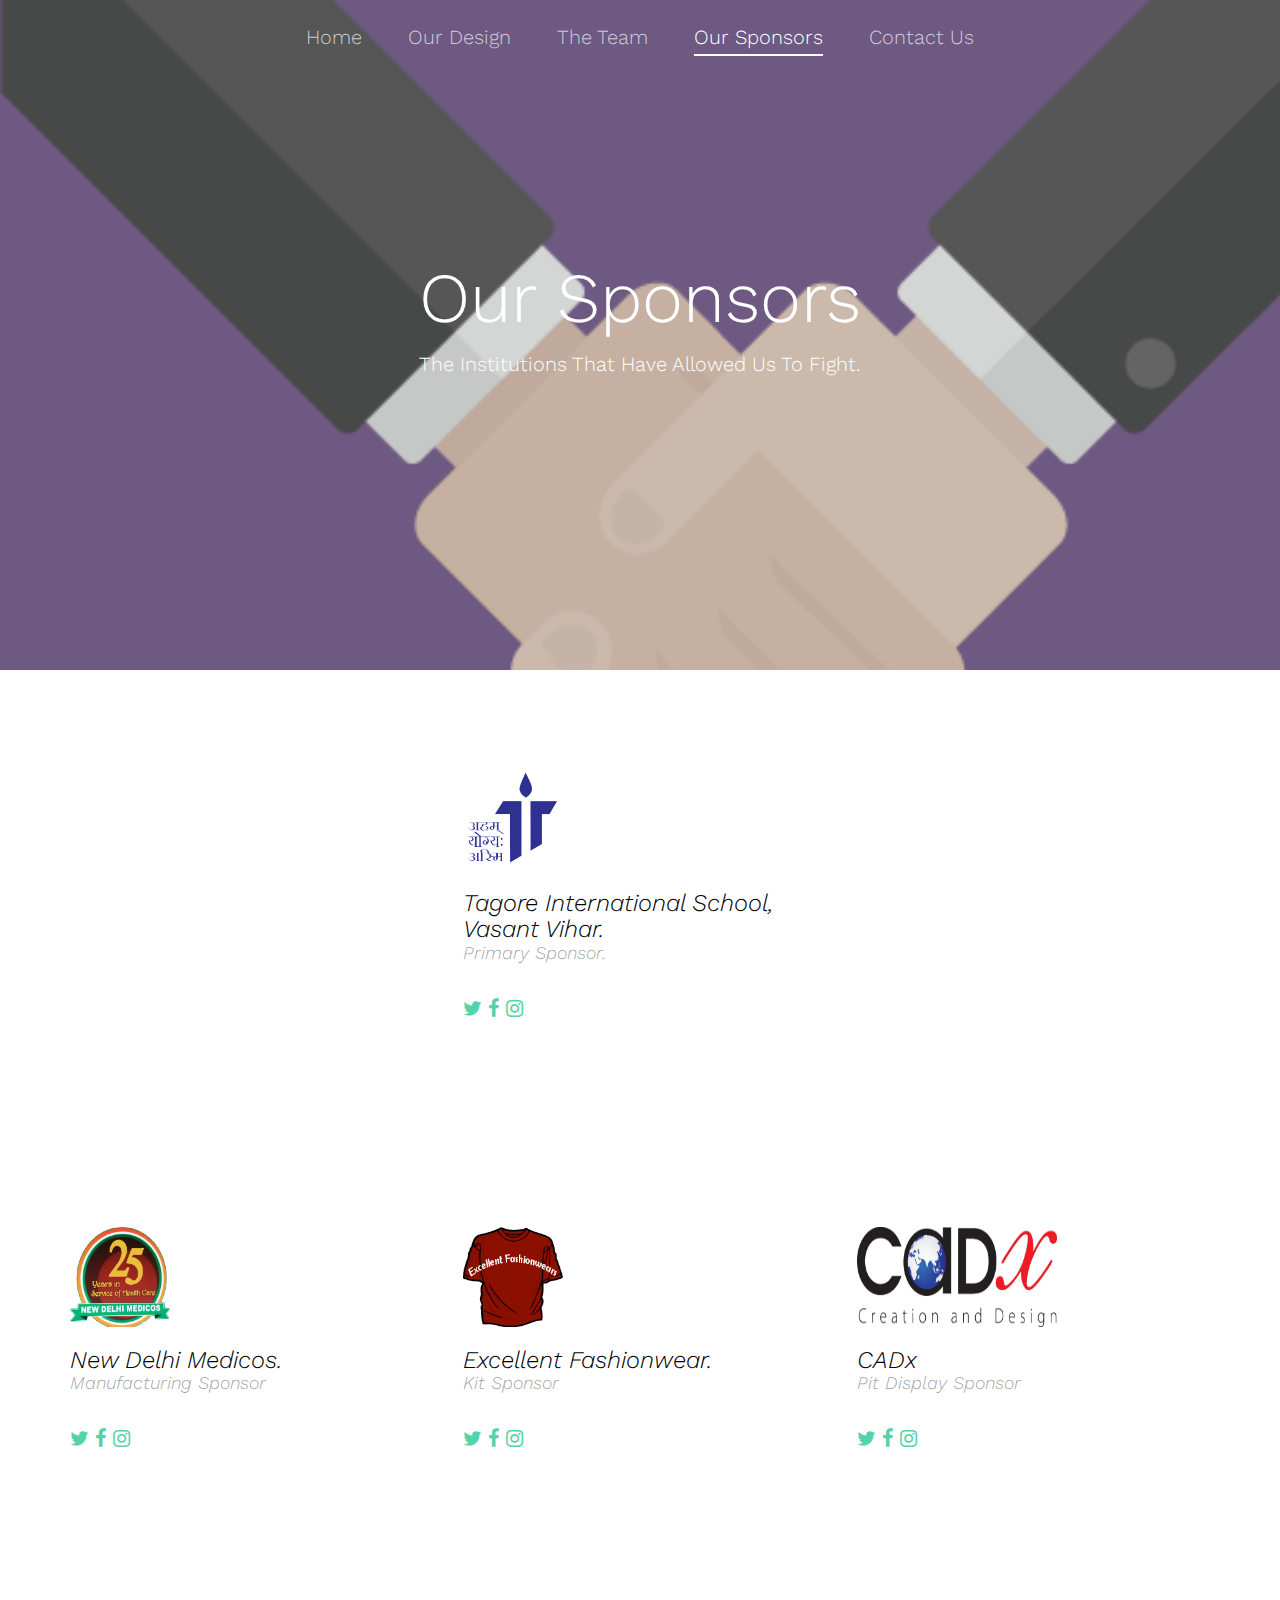
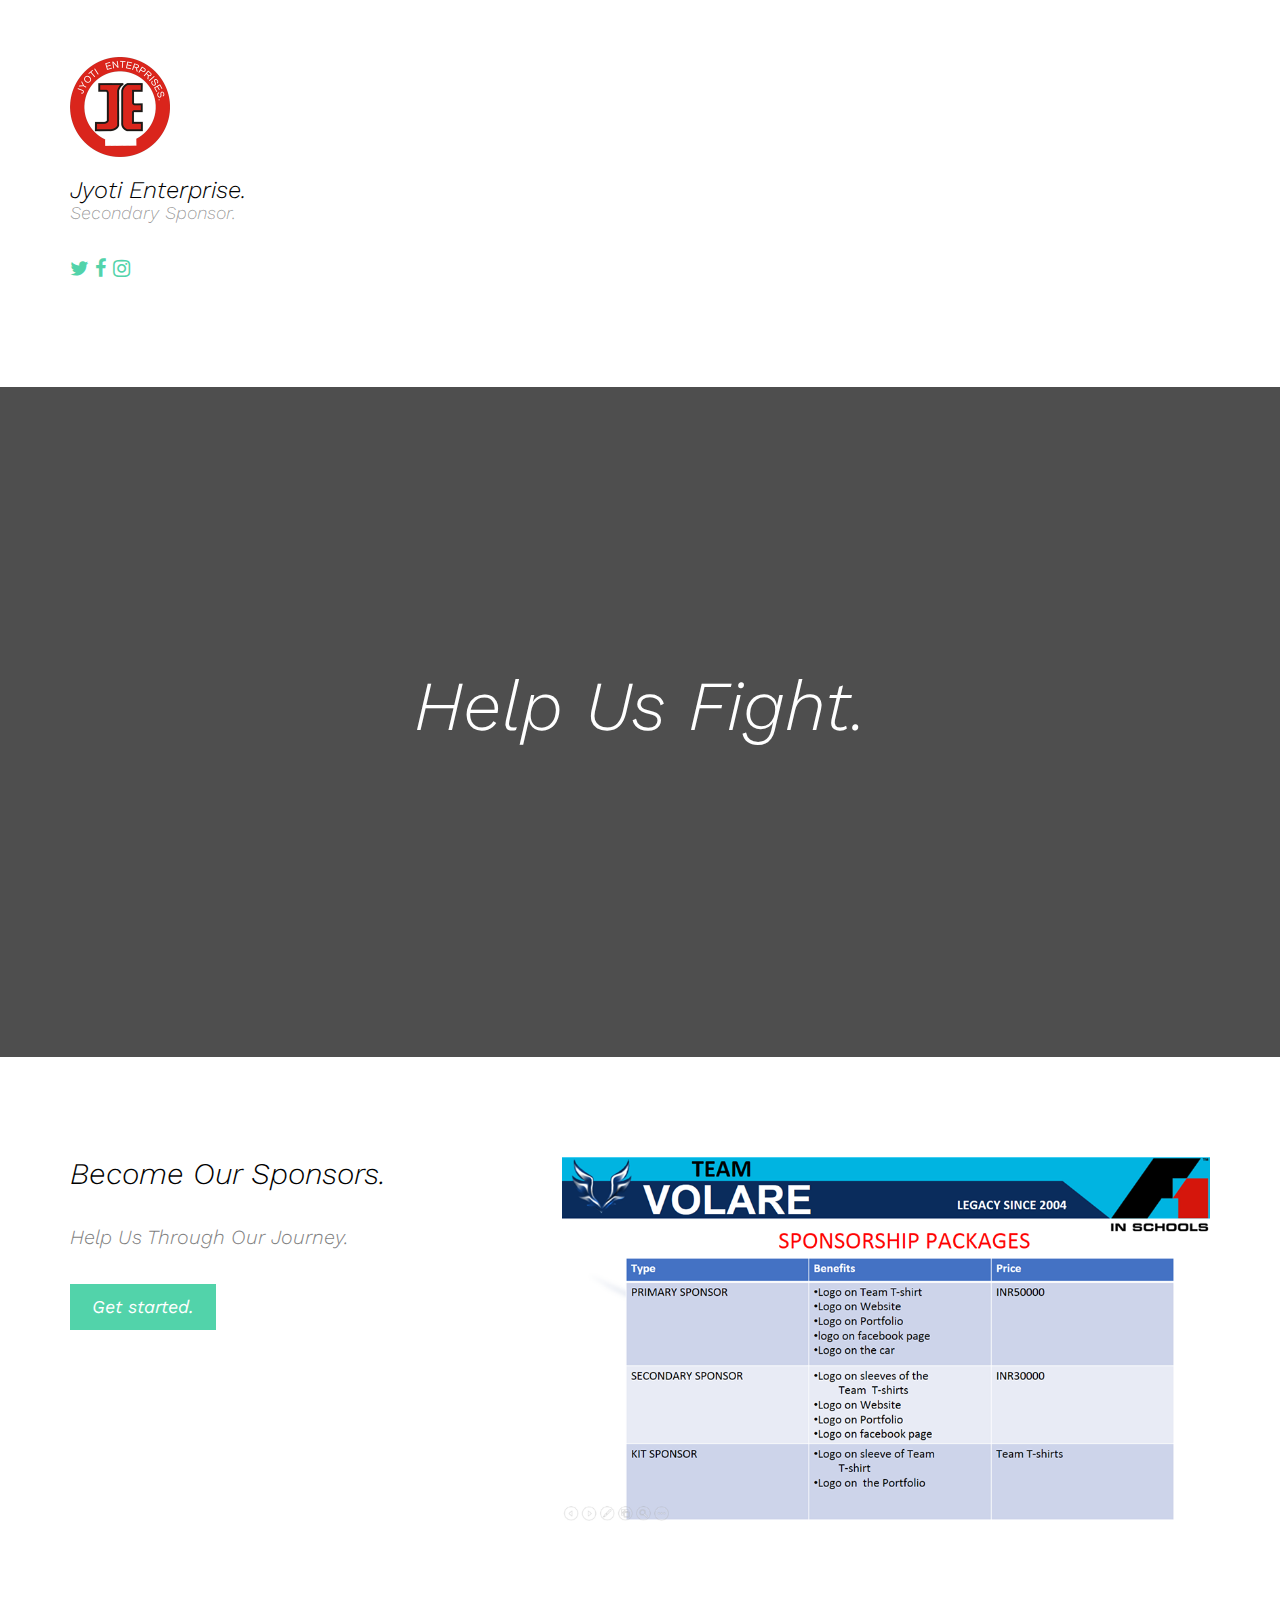
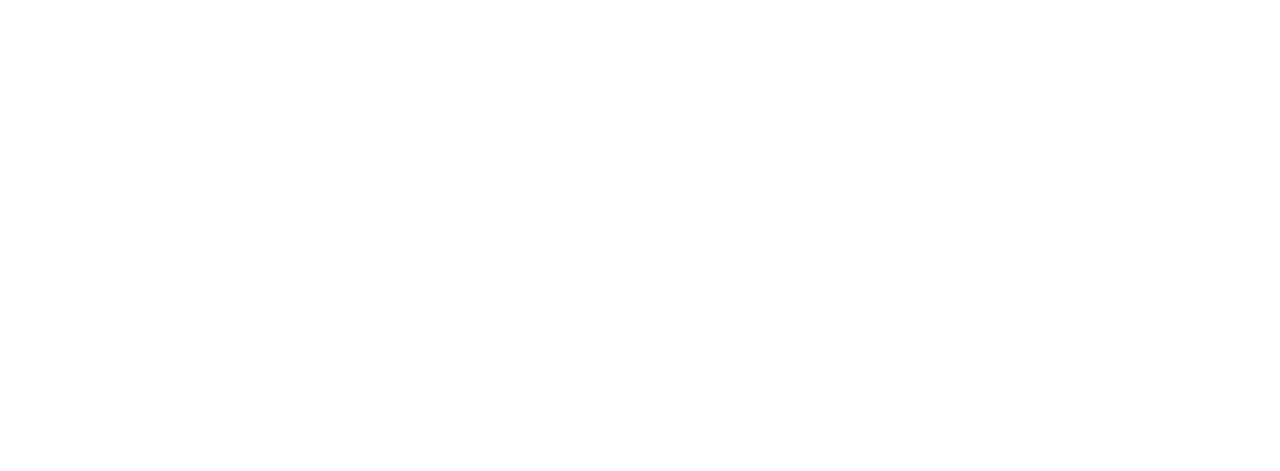
==== contact.html @ ce5f7994 "Update contact.html" ====
<!DOCTYPE html>
<!--[if lt IE 7]>      <html class="no-js lt-ie9 lt-ie8 lt-ie7"> <![endif]-->
<!--[if IE 7]>         <html class="no-js lt-ie9 lt-ie8"> <![endif]-->
<!--[if IE 8]>         <html class="no-js lt-ie9"> <![endif]-->
<!--[if gt IE 8]><!--> <html class="no-js"> <!--<![endif]-->
	<head>
	<meta charset="utf-8">
	<meta http-equiv="X-UA-Compatible" content="IE=edge">
	<title>Volare&mdash;Our Sponsors</title>
	<meta name="viewport" content="width=device-width, initial-scale=1">


  	<!-- Facebook and Twitter integration -->
	<meta property="og:title" content=""/>
	<meta property="og:image" content=""/>
	<meta property="og:url" content=""/>
	<meta property="og:site_name" content=""/>
	<meta property="og:description" content=""/>
	<meta name="twitter:title" content="" />
	<meta name="twitter:image" content="" />
	<meta name="twitter:url" content="" />
	<meta name="twitter:card" content="" />

	<!-- Place favicon.ico and apple-touch-icon.png in the root directory -->
	<link rel="shortcut icon" href="favicon.ico">

	<link href='https://fonts.googleapis.com/css?family=Work+Sans:400,300,600,400italic,700' rel='stylesheet' type='text/css'>
	
	<!-- Animate.css -->
	<link rel="stylesheet" href="css/animate.css">
	
	<!-- Magnific Popup -->
	<link rel="stylesheet" href="css/magnific-popup.css">
	<!-- Bootstrap  -->
	<link rel="stylesheet" href="css/bootstrap.css">
	<!-- Icomoon Icon Fonts-->
	<link rel="stylesheet" href="css/icomoon.css">
	<!-- Theme style  -->
	<link rel="stylesheet" href="css/style.css">

	<!-- Modernizr JS -->
	<script src="js/modernizr-2.6.2.min.js"></script>
	<!-- FOR IE9 below -->
	<!--[if lt IE 9]>
	<script src="js/respond.min.js"></script>
	<![endif]-->

	</head>
	<body>
	
	<div id="fh5co-wrap">
		<header id="fh5co-header">
			<div class="container">
				<nav class="fh5co-main-nav">
					<li><a href="index.html"><span>Home</span></a></li>
						<li><a href="design.html"><span>Our Design</span></a></li>
						<li><a href="team.html"><span>The Team</span></a></li>
						<li class="fh5co-active"><a href="contact.html"><span>Our Sponsors</span></a></li>
						<li><a href="contactus.html"><span>Contact Us</span></a></li>
						
				</nav>
			</div>
		</header>

		<div class="fh5co-hero" style="background-image: url(images/Picture16.png);" data-stellar-background-ratio="0.5">
			<div class="overlay"></div>
			<div class="container">
				<div class="row">
					<div class="col-md-8 col-md-offset-2 col-sm-12 col-sm-offset-0 col-xs-12 col-xs-offset-0 text-center fh5co-table">
						<div class="fh5co-intro fh5co-table-cell">
							<h1 class="text-center">Our Sponsors</h1>
							<p>The Institutions That Have Allowed Us To Fight.</p>
						</div>
					</div>
				</div>
			</div>
		</div>
		<div class="fh5co-section">
			<div class="container">
				<div class="row">
					<div class="col-md-4 fh5co-staff">
						<img src="" alt="" class="img-responsive">
						<h3></h3>
						<h4></h4>
						<p></p>
						<ul class="fh5co-social">
							<li><a href="https://twitter.com/aseessingh42"><i class=""></a></li>
							<li><a href="https://www.facebook.com/Ronaldothegreat"><i class=""></i></a></li>
							<li><a href="https://www.instagram.com/aseessingh4/"><i class=""></i></a></li>
						</ul>
					</div>
					<div class="col-md-4 fh5co-staff">
						<img src="images/tislogo.png" alt="" width="100" height="100">
						<h3>Tagore International School, Vasant Vihar.</h3>
						<h4>Primary Sponsor.</h4>
						<h4></h4>
						<p></p>
						<ul class="fh5co-social">
							<li><a href="#"><i class="icon-twitter"></i></a></li>
							<li><a href="https://www.facebook.com/Tagore-International-SchoolVasant-Vihar-166723236722230/"><i class="icon-facebook"></i></a></li>
							<li><a href=""><i class="icon-instagram"></i></a></li>
						</ul>
					</div>
					<div class="col-md-4 fh5co-staff">
						<img src="" alt="" class="img-responsive">
						<h3></h3>
						<h4></h4>
						<p></p>
						<ul class="fh5co-social">
							<li><a href="#"><i class=""></i></a></li>
							<li><a href="#"><i class=""></i></a></li>
							<li><a href="https://www.instagram.com/adheet_parashar/"><i class=""></i></a></li>
						</ul>
					</div>
				</div>
			</div>
		</div>
		<div class="fh5co-section">
			<div class="container">
				<div class="row">
					<div class="col-md-4 fh5co-staff">
						<img src="images/NDM.png" align="center" width="100" height="100">
						<h3>New Delhi Medicos.</h3>
						<h4>Manufacturing Sponsor</h4>
						<p></p>
						<ul class="fh5co-social">
							<li><a href="https://twitter.com/veb20402"><i class="icon-twitter"></i></a></li>
							<li><a href="https://www.facebook.com/vaibhav.bhardwaj.564"><i class="icon-facebook"></i></a></li>
							<li><a href="https://www.instagram.com/veb_20/"><i class="icon-instagram"></i></a></li>
						</ul>
					</div>
					<div class="col-md-4 fh5co-staff">
						<img src="images/excellent.png" alt="" width="100" height="100">
						<h3>Excellent Fashionwear.</h3>
						<h4>Kit Sponsor</h4>
						<p></p>
						<ul class="fh5co-social">
							<li><a href="https://twitter.com/chhabra_drashik"><i class="icon-twitter"></i></a></li>
							<li><a href="https://www.facebook.com/profile.php?id=100004261273740"><i class="icon-facebook"></i></a></li>
							<li><a href="https://www.instagram.com/i_am_a_genius__/"><i class="icon-instagram"></i></a></li>
						</ul>
					</div>
					<div class="col-md-4 fh5co-staff">
						<img src="images/cadex.jpg" alt=""  width="200" height="100">
						<h3>CADx</h3>
						<h4>Pit Display Sponsor</h4>
						<p></p>
						<ul class="fh5co-social">
							<li><a href="#"><i class="icon-twitter"></i></a></li>
							<li><a href="#"><i class="icon-facebook"></i></a></li>
							<li><a href="#"><i class="icon-instagram"></i></a></li>
						</ul>
					</div>
				</div>
			</div>
		</div>
		
		<div class="fh5co-section">
			<div class="container">
				<div class="row">
					<div class="col-md-4 fh5co-staff">
						<img src="images/je.png" alt=""  width="100" height="100">
						<h3>Jyoti Enterprise.</h3>
						<h4>Secondary Sponsor.</h4>
						<p></p>
						<ul class="fh5co-social">
							<li><a href="#"><i class="icon-twitter"></i></a></li>
							<li><a href="#"><i class="icon-facebook"></i></a></li>
							<li><a href="#"><i class="icon-instagram"></i></a></li>
						</ul>
					</div>
					<div class="col-md-4 fh5co-staff">
						<img src="" alt="" class="img-responsive">
						<h3></h3>
						<h4></h4>
						<p></p>
					</div>
					<div class="col-md-4 fh5co-staff">
						<img src="" alt="" class="img-responsive">
						<h3></h3>
						<h4></h4>
						<p></p>
					</div>
				</div>
			</div>
		</div>
		
		

<div class="fh5co-parallax" style="background-image: url(images/Picture10.jpg);" data-stellar-background-ratio="0.5">
			<div class="overlay"></div>
			<div class="container">
				<div class="row">
					<div class="col-md-8 col-md-offset-2 col-sm-12 col-sm-offset-0 col-xs-12 col-xs-offset-0 text-center fh5co-table">
						<div class="fh5co-intro fh5co-table-cell">
							<h1 class="text-center">Help Us Fight.</h1>
							<p></a></p>
						</div>
					</div>
				</div>
			</div>
		</div>
	<div class="fh5co-section">
			<div class="container">
				<div class="row">
					<div class="col-md-5">
						<h2>Become Our Sponsors.</h2>
						<p>Help Us Through Our Journey.</p>
						<p><a href="contactus.html" class="btn btn-primary">Get started.</a></p>
						
					</div>
					<div class="col-md-7">
						<img src="images/Sponsor.png" alt="" class="img-responsive">
					</div>
				</div>
			</div>
		</div> 
		

	</div> <!-- END fh5co-wrap -->


	<footer id="fh5co-footer">
		<div class="container">
			<div class="row">
				<div class="col-md-4">
					<h3>About us</h3>
					<p>We are a team in this event to revolutionise this event and set an example.</p>
				</div>
			
				<div class="col-md-3 col-md-push-1">
					<h3>Follow Us</h3>
					<p></p>
					<ul class="fh5co-social">
						<li><a href="https://twitter.com/TeamVolareTIS"><i class="icon-twitter"></i> <span>Twitter</span></a></li>
						<li><a href="https://www.facebook.com/TeamVolareTIS/?ref=br_rs"><i class="icon-facebook"></i> <span>Facebook</span></a></li>
						<li><a href="https://www.instagram.com/team_volare/?hl=en"><i class="icon-instagram"></i> <span>Instagram</span></a></li>
					</ul>
				</div>
			</div>
			<div class="row">
				<div class="col-md-12 fh5co-copyright text-center">
					<p><small>&copy; Volare: All Copyrights Reserved </small> <small>Made by Team Volare: Tagore International School, Vasant Vihar, New Delhi
				</div>
			</div>
		</div>
	</footer>
	
	<!-- jQuery -->
	<script src="js/jquery.min.js"></script>
	<!-- jQuery Easing -->
	<script src="js/jquery.easing.1.3.js"></script>
	<!-- Bootstrap -->
	<script src="js/bootstrap.min.js"></script>
	<!-- Waypoints -->
	<script src="js/jquery.waypoints.min.js"></script>
	<!-- Stellar -->
	<script src="js/jquery.stellar.min.js"></script>
	<!-- Google Map -->
	<script src="https://maps.googleapis.com/maps/api/js?key=AIzaSyCefOgb1ZWqYtj7raVSmN4PL2WkTrc-KyA&sensor=false"></script>
	<script src="js/google_map.js"></script>

	<!-- MAIN JS -->
	<script src="js/main.js"></script>

	</body>
</html>
---- css/icomoon.css ----
@font-face {
    font-family: 'icomoon';
    src:    url('../fonts/icomoon/icomoon.eot?195opb');
    src:    url('../fonts/icomoon/icomoon.eot?195opb#iefix') format('embedded-opentype'),
        url('../fonts/icomoon/icomoon.ttf?195opb') format('truetype'),
        url('../fonts/icomoon/icomoon.woff?195opb') format('woff'),
        url('../fonts/icomoon/icomoon.svg?195opb#icomoon') format('svg');
    font-weight: normal;
    font-style: normal;
}

[class^="icon-"], [class*=" icon-"] {
    /* use !important to prevent issues with browser extensions that change fonts */
    font-family: 'icomoon' !important;
    speak: none;
    font-style: normal;
    font-weight: normal;
    font-variant: normal;
    text-transform: none;
    line-height: 1;

    /* Better Font Rendering =========== */
    -webkit-font-smoothing: antialiased;
    -moz-osx-font-smoothing: grayscale;
}

.icon-glass:before {
    content: "\f000";
}
.icon-music:before {
    content: "\f001";
}
.icon-search:before {
    content: "\f002";
}
.icon-envelope-o:before {
    content: "\f003";
}
.icon-heart:before {
    content: "\f004";
}
.icon-star:before {
    content: "\f005";
}
.icon-star-o:before {
    content: "\f006";
}
.icon-user:before {
    content: "\f007";
}
.icon-film:before {
    content: "\f008";
}
.icon-th-large:before {
    content: "\f009";
}
.icon-th:before {
    content: "\f00a";
}
.icon-th-list:before {
    content: "\f00b";
}
.icon-check:before {
    content: "\f00c";
}
.icon-close:before {
    content: "\f00d";
}
.icon-remove:before {
    content: "\f00d";
}
.icon-times:before {
    content: "\f00d";
}
.icon-search-plus:before {
    content: "\f00e";
}
.icon-search-minus:before {
    content: "\f010";
}
.icon-power-off:before {
    content: "\f011";
}
.icon-signal:before {
    content: "\f012";
}
.icon-cog:before {
    content: "\f013";
}
.icon-gear:before {
    content: "\f013";
}
.icon-trash-o:before {
    content: "\f014";
}
.icon-home:before {
    content: "\f015";
}
.icon-file-o:before {
    content: "\f016";
}
.icon-clock-o:before {
    content: "\f017";
}
.icon-road:before {
    content: "\f018";
}
.icon-download:before {
    content: "\f019";
}
.icon-arrow-circle-o-down:before {
    content: "\f01a";
}
.icon-arrow-circle-o-up:before {
    content: "\f01b";
}
.icon-inbox:before {
    content: "\f01c";
}
.icon-play-circle-o:before {
    content: "\f01d";
}
.icon-repeat:before {
    content: "\f01e";
}
.icon-rotate-right:before {
    content: "\f01e";
}
.icon-refresh:before {
    content: "\f021";
}
.icon-list-alt:before {
    content: "\f022";
}
.icon-lock:before {
    content: "\f023";
}
.icon-flag:before {
    content: "\f024";
}
.icon-headphones:before {
    content: "\f025";
}
.icon-volume-off:before {
    content: "\f026";
}
.icon-volume-down:before {
    content: "\f027";
}
.icon-volume-up:before {
    content: "\f028";
}
.icon-qrcode:before {
    content: "\f029";
}
.icon-barcode:before {
    content: "\f02a";
}
.icon-tag:before {
    content: "\f02b";
}
.icon-tags:before {
    content: "\f02c";
}
.icon-book:before {
    content: "\f02d";
}
.icon-bookmark:before {
    content: "\f02e";
}
.icon-print:before {
    content: "\f02f";
}
.icon-camera:before {
    content: "\f030";
}
.icon-font:before {
    content: "\f031";
}
.icon-bold:before {
    content: "\f032";
}
.icon-italic:before {
    content: "\f033";
}
.icon-text-height:before {
    content: "\f034";
}
.icon-text-width:before {
    content: "\f035";
}
.icon-align-left:before {
    content: "\f036";
}
.icon-align-center:before {
    content: "\f037";
}
.icon-align-right:before {
    content: "\f038";
}
.icon-align-justify:before {
    content: "\f039";
}
.icon-list:before {
    content: "\f03a";
}
.icon-dedent:before {
    content: "\f03b";
}
.icon-outdent:before {
    content: "\f03b";
}
.icon-indent:before {
    content: "\f03c";
}
.icon-video-camera:before {
    content: "\f03d";
}
.icon-image:before {
    content: "\f03e";
}
.icon-photo:before {
    content: "\f03e";
}
.icon-picture-o:before {
    content: "\f03e";
}
.icon-pencil:before {
    content: "\f040";
}
.icon-map-marker:before {
    content: "\f041";
}
.icon-adjust:before {
    content: "\f042";
}
.icon-tint:before {
    content: "\f043";
}
.icon-edit:before {
    content: "\f044";
}
.icon-pencil-square-o:before {
    content: "\f044";
}
.icon-share-square-o:before {
    content: "\f045";
}
.icon-check-square-o:before {
    content: "\f046";
}
.icon-arrows:before {
    content: "\f047";
}
.icon-step-backward:before {
    content: "\f048";
}
.icon-fast-backward:before {
    content: "\f049";
}
.icon-backward:before {
    content: "\f04a";
}
.icon-play:before {
    content: "\f04b";
}
.icon-pause:before {
    content: "\f04c";
}
.icon-stop:before {
    content: "\f04d";
}
.icon-forward:before {
    content: "\f04e";
}
.icon-fast-forward:before {
    content: "\f050";
}
.icon-step-forward:before {
    content: "\f051";
}
.icon-eject:before {
    content: "\f052";
}
.icon-chevron-left:before {
    content: "\f053";
}
.icon-chevron-right:before {
    content: "\f054";
}
.icon-plus-circle:before {
    content: "\f055";
}
.icon-minus-circle:before {
    content: "\f056";
}
.icon-times-circle:before {
    content: "\f057";
}
.icon-check-circle:before {
    content: "\f058";
}
.icon-question-circle:before {
    content: "\f059";
}
.icon-info-circle:before {
    content: "\f05a";
}
.icon-crosshairs:before {
    content: "\f05b";
}
.icon-times-circle-o:before {
    content: "\f05c";
}
.icon-check-circle-o:before {
    content: "\f05d";
}
.icon-ban:before {
    content: "\f05e";
}
.icon-arrow-left:before {
    content: "\f060";
}
.icon-arrow-right:before {
    content: "\f061";
}
.icon-arrow-up:before {
    content: "\f062";
}
.icon-arrow-down:before {
    content: "\f063";
}
.icon-mail-forward:before {
    content: "\f064";
}
.icon-share:before {
    content: "\f064";
}
.icon-expand:before {
    content: "\f065";
}
.icon-compress:before {
    content: "\f066";
}
.icon-plus:before {
    content: "\f067";
}
.icon-minus:before {
    content: "\f068";
}
.icon-asterisk:before {
    content: "\f069";
}
.icon-exclamation-circle:before {
    content: "\f06a";
}
.icon-gift:before {
    content: "\f06b";
}
.icon-leaf:before {
    content: "\f06c";
}
.icon-fire:before {
    content: "\f06d";
}
.icon-eye:before {
    content: "\f06e";
}
.icon-eye-slash:before {
    content: "\f070";
}
.icon-exclamation-triangle:before {
    content: "\f071";
}
.icon-warning:before {
    content: "\f071";
}
.icon-plane:before {
    content: "\f072";
}
.icon-calendar:before {
    content: "\f073";
}
.icon-random:before {
    content: "\f074";
}
.icon-comment:before {
    content: "\f075";
}
.icon-magnet:before {
    content: "\f076";
}
.icon-chevron-up:before {
    content: "\f077";
}
.icon-chevron-down:before {
    content: "\f078";
}
.icon-retweet:before {
    content: "\f079";
}
.icon-shopping-cart:before {
    content: "\f07a";
}
.icon-folder:before {
    content: "\f07b";
}
.icon-folder-open:before {
    content: "\f07c";
}
.icon-arrows-v:before {
    content: "\f07d";
}
.icon-arrows-h:before {
    content: "\f07e";
}
.icon-bar-chart:before {
    content: "\f080";
}
.icon-bar-chart-o:before {
    content: "\f080";
}
.icon-twitter-square:before {
    content: "\f081";
}
.icon-facebook-square:before {
    content: "\f082";
}
.icon-camera-retro:before {
    content: "\f083";
}
.icon-key:before {
    content: "\f084";
}
.icon-cogs:before {
    content: "\f085";
}
.icon-gears:before {
    content: "\f085";
}
.icon-comments:before {
    content: "\f086";
}
.icon-thumbs-o-up:before {
    content: "\f087";
}
.icon-thumbs-o-down:before {
    content: "\f088";
}
.icon-star-half:before {
    content: "\f089";
}
.icon-heart-o:before {
    content: "\f08a";
}
.icon-sign-out:before {
    content: "\f08b";
}
.icon-linkedin-square:before {
    content: "\f08c";
}
.icon-thumb-tack:before {
    content: "\f08d";
}
.icon-external-link:before {
    content: "\f08e";
}
.icon-sign-in:before {
    content: "\f090";
}
.icon-trophy:before {
    content: "\f091";
}
.icon-github-square:before {
    content: "\f092";
}
.icon-upload:before {
    content: "\f093";
}
.icon-lemon-o:before {
    content: "\f094";
}
.icon-phone:before {
    content: "\f095";
}
.icon-square-o:before {
    content: "\f096";
}
.icon-bookmark-o:before {
    content: "\f097";
}
.icon-phone-square:before {
    content: "\f098";
}
.icon-twitter:before {
    content: "\f099";
}
.icon-facebook:before {
    content: "\f09a";
}
.icon-facebook-f:before {
    content: "\f09a";
}
.icon-github:before {
    content: "\f09b";
}
.icon-unlock:before {
    content: "\f09c";
}
.icon-credit-card:before {
    content: "\f09d";
}
.icon-feed:before {
    content: "\f09e";
}
.icon-rss:before {
    content: "\f09e";
}
.icon-hdd-o:before {
    content: "\f0a0";
}
.icon-bullhorn:before {
    content: "\f0a1";
}
.icon-bell-o:before {
    content: "\f0a2";
}
.icon-certificate:before {
    content: "\f0a3";
}
.icon-hand-o-right:before {
    content: "\f0a4";
}
.icon-hand-o-left:before {
    content: "\f0a5";
}
.icon-hand-o-up:before {
    content: "\f0a6";
}
.icon-hand-o-down:before {
    content: "\f0a7";
}
.icon-arrow-circle-left:before {
    content: "\f0a8";
}
.icon-arrow-circle-right:before {
    content: "\f0a9";
}
.icon-arrow-circle-up:before {
    content: "\f0aa";
}
.icon-arrow-circle-down:before {
    content: "\f0ab";
}
.icon-globe:before {
    content: "\f0ac";
}
.icon-wrench:before {
    content: "\f0ad";
}
.icon-tasks:before {
    content: "\f0ae";
}
.icon-filter:before {
    content: "\f0b0";
}
.icon-briefcase:before {
    content: "\f0b1";
}
.icon-arrows-alt:before {
    content: "\f0b2";
}
.icon-group:before {
    content: "\f0c0";
}
.icon-users:before {
    content: "\f0c0";
}
.icon-chain:before {
    content: "\f0c1";
}
.icon-link:before {
    content: "\f0c1";
}
.icon-cloud:before {
    content: "\f0c2";
}
.icon-flask:before {
    content: "\f0c3";
}
.icon-cut:before {
    content: "\f0c4";
}
.icon-scissors:before {
    content: "\f0c4";
}
.icon-copy:before {
    content: "\f0c5";
}
.icon-files-o:before {
    content: "\f0c5";
}
.icon-paperclip:before {
    content: "\f0c6";
}
.icon-floppy-o:before {
    content: "\f0c7";
}
.icon-save:before {
    content: "\f0c7";
}
.icon-square:before {
    content: "\f0c8";
}
.icon-bars:before {
    content: "\f0c9";
}
.icon-navicon:before {
    content: "\f0c9";
}
.icon-reorder:before {
    content: "\f0c9";
}
.icon-list-ul:before {
    content: "\f0ca";
}
.icon-list-ol:before {
    content: "\f0cb";
}
.icon-strikethrough:before {
    content: "\f0cc";
}
.icon-underline:before {
    content: "\f0cd";
}
.icon-table:before {
    content: "\f0ce";
}
.icon-magic:before {
    content: "\f0d0";
}
.icon-truck:before {
    content: "\f0d1";
}
.icon-pinterest:before {
    content: "\f0d2";
}
.icon-pinterest-square:before {
    content: "\f0d3";
}
.icon-google-plus-square:before {
    content: "\f0d4";
}
.icon-google-plus:before {
    content: "\f0d5";
}
.icon-money:before {
    content: "\f0d6";
}
.icon-caret-down:before {
    content: "\f0d7";
}
.icon-caret-up:before {
    content: "\f0d8";
}
.icon-caret-left:before {
    content: "\f0d9";
}
.icon-caret-right:before {
    content: "\f0da";
}
.icon-columns:before {
    content: "\f0db";
}
.icon-sort:before {
    content: "\f0dc";
}
.icon-unsorted:before {
    content: "\f0dc";
}
.icon-sort-desc:before {
    content: "\f0dd";
}
.icon-sort-down:before {
    content: "\f0dd";
}
.icon-sort-asc:before {
    content: "\f0de";
}
.icon-sort-up:before {
    content: "\f0de";
}
.icon-envelope:before {
    content: "\f0e0";
}
.icon-linkedin:before {
    content: "\f0e1";
}
.icon-rotate-left:before {
    content: "\f0e2";
}
.icon-undo:before {
    content: "\f0e2";
}
.icon-gavel:before {
    content: "\f0e3";
}
.icon-legal:before {
    content: "\f0e3";
}
.icon-dashboard:before {
    content: "\f0e4";
}
.icon-tachometer:before {
    content: "\f0e4";
}
.icon-comment-o:before {
    content: "\f0e5";
}
.icon-comments-o:before {
    content: "\f0e6";
}
.icon-bolt:before {
    content: "\f0e7";
}
.icon-flash:before {
    content: "\f0e7";
}
.icon-sitemap:before {
    content: "\f0e8";
}
.icon-umbrella:before {
    content: "\f0e9";
}
.icon-clipboard:before {
    content: "\f0ea";
}
.icon-paste:before {
    content: "\f0ea";
}
.icon-lightbulb-o:before {
    content: "\f0eb";
}
.icon-exchange:before {
    content: "\f0ec";
}
.icon-cloud-download:before {
    content: "\f0ed";
}
.icon-cloud-upload:before {
    content: "\f0ee";
}
.icon-user-md:before {
    content: "\f0f0";
}
.icon-stethoscope:before {
    content: "\f0f1";
}
.icon-suitcase:before {
    content: "\f0f2";
}
.icon-bell:before {
    content: "\f0f3";
}
.icon-coffee:before {
    content: "\f0f4";
}
.icon-cutlery:before {
    content: "\f0f5";
}
.icon-file-text-o:before {
    content: "\f0f6";
}
.icon-building-o:before {
    content: "\f0f7";
}
.icon-hospital-o:before {
    content: "\f0f8";
}
.icon-ambulance:before {
    content: "\f0f9";
}
.icon-medkit:before {
    content: "\f0fa";
}
.icon-fighter-jet:before {
    content: "\f0fb";
}
.icon-beer:before {
    content: "\f0fc";
}
.icon-h-square:before {
    content: "\f0fd";
}
.icon-plus-square:before {
    content: "\f0fe";
}
.icon-angle-double-left:before {
    content: "\f100";
}
.icon-angle-double-right:before {
    content: "\f101";
}
.icon-angle-double-up:before {
    content: "\f102";
}
.icon-angle-double-down:before {
    content: "\f103";
}
.icon-angle-left:before {
    content: "\f104";
}
.icon-angle-right:before {
    content: "\f105";
}
.icon-angle-up:before {
    content: "\f106";
}
.icon-angle-down:before {
    content: "\f107";
}
.icon-desktop:before {
    content: "\f108";
}
.icon-laptop:before {
    content: "\f109";
}
.icon-tablet:before {
    content: "\f10a";
}
.icon-mobile:before {
    content: "\f10b";
}
.icon-mobile-phone:before {
    content: "\f10b";
}
.icon-circle-o:before {
    content: "\f10c";
}
.icon-quote-left:before {
    content: "\f10d";
}
.icon-quote-right:before {
    content: "\f10e";
}
.icon-spinner:before {
    content: "\f110";
}
.icon-circle:before {
    content: "\f111";
}
.icon-mail-reply:before {
    content: "\f112";
}
.icon-reply:before {
    content: "\f112";
}
.icon-github-alt:before {
    content: "\f113";
}
.icon-folder-o:before {
    content: "\f114";
}
.icon-folder-open-o:before {
    content: "\f115";
}
.icon-smile-o:before {
    content: "\f118";
}
.icon-frown-o:before {
    content: "\f119";
}
.icon-meh-o:before {
    content: "\f11a";
}
.icon-gamepad:before {
    content: "\f11b";
}
.icon-keyboard-o:before {
    content: "\f11c";
}
.icon-flag-o:before {
    content: "\f11d";
}
.icon-flag-checkered:before {
    content: "\f11e";
}
.icon-terminal:before {
    content: "\f120";
}
.icon-code:before {
    content: "\f121";
}
.icon-mail-reply-all:before {
    content: "\f122";
}
.icon-reply-all:before {
    content: "\f122";
}
.icon-star-half-empty:before {
    content: "\f123";
}
.icon-star-half-full:before {
    content: "\f123";
}
.icon-star-half-o:before {
    content: "\f123";
}
.icon-location-arrow:before {
    content: "\f124";
}
.icon-crop:before {
    content: "\f125";
}
.icon-code-fork:before {
    content: "\f126";
}
.icon-chain-broken:before {
    content: "\f127";
}
.icon-unlink:before {
    content: "\f127";
}
.icon-question:before {
    content: "\f128";
}
.icon-info:before {
    content: "\f129";
}
.icon-exclamation:before {
    content: "\f12a";
}
.icon-superscript:before {
    content: "\f12b";
}
.icon-subscript:before {
    content: "\f12c";
}
.icon-eraser:before {
    content: "\f12d";
}
.icon-puzzle-piece:before {
    content: "\f12e";
}
.icon-microphone:before {
    content: "\f130";
}
.icon-microphone-slash:before {
    content: "\f131";
}
.icon-shield:before {
    content: "\f132";
}
.icon-calendar-o:before {
    content: "\f133";
}
.icon-fire-extinguisher:before {
    content: "\f134";
}
.icon-rocket:before {
    content: "\f135";
}
.icon-maxcdn:before {
    content: "\f136";
}
.icon-chevron-circle-left:before {
    content: "\f137";
}
.icon-chevron-circle-right:before {
    content: "\f138";
}
.icon-chevron-circle-up:before {
    content: "\f139";
}
.icon-chevron-circle-down:before {
    content: "\f13a";
}
.icon-html5:before {
    content: "\f13b";
}
.icon-css3:before {
    content: "\f13c";
}
.icon-anchor:before {
    content: "\f13d";
}
.icon-unlock-alt:before {
    content: "\f13e";
}
.icon-bullseye:before {
    content: "\f140";
}
.icon-ellipsis-h:before {
    content: "\f141";
}
.icon-ellipsis-v:before {
    content: "\f142";
}
.icon-rss-square:before {
    content: "\f143";
}
.icon-play-circle:before {
    content: "\f144";
}
.icon-ticket:before {
    content: "\f145";
}
.icon-minus-square:before {
    content: "\f146";
}
.icon-minus-square-o:before {
    content: "\f147";
}
.icon-level-up:before {
    content: "\f148";
}
.icon-level-down:before {
    content: "\f149";
}
.icon-check-square:before {
    content: "\f14a";
}
.icon-pencil-square:before {
    content: "\f14b";
}
.icon-external-link-square:before {
    content: "\f14c";
}
.icon-share-square:before {
    content: "\f14d";
}
.icon-compass:before {
    content: "\f14e";
}
.icon-caret-square-o-down:before {
    content: "\f150";
}
.icon-toggle-down:before {
    content: "\f150";
}
.icon-caret-square-o-up:before {
    content: "\f151";
}
.icon-toggle-up:before {
    content: "\f151";
}
.icon-caret-square-o-right:before {
    content: "\f152";
}
.icon-toggle-right:before {
    content: "\f152";
}
.icon-eur:before {
    content: "\f153";
}
.icon-euro:before {
    content: "\f153";
}
.icon-gbp:before {
    content: "\f154";
}
.icon-dollar:before {
    content: "\f155";
}
.icon-usd:before {
    content: "\f155";
}
.icon-inr:before {
    content: "\f156";
}
.icon-rupee:before {
    content: "\f156";
}
.icon-cny:before {
    content: "\f157";
}
.icon-jpy:before {
    content: "\f157";
}
.icon-rmb:before {
    content: "\f157";
}
.icon-yen:before {
    content: "\f157";
}
.icon-rouble:before {
    content: "\f158";
}
.icon-rub:before {
    content: "\f158";
}
.icon-ruble:before {
    content: "\f158";
}
.icon-krw:before {
    content: "\f159";
}
.icon-won:before {
    content: "\f159";
}
.icon-bitcoin:before {
    content: "\f15a";
}
.icon-btc:before {
    content: "\f15a";
}
.icon-file:before {
    content: "\f15b";
}
.icon-file-text:before {
    content: "\f15c";
}
.icon-sort-alpha-asc:before {
    content: "\f15d";
}
.icon-sort-alpha-desc:before {
    content: "\f15e";
}
.icon-sort-amount-asc:before {
    content: "\f160";
}
.icon-sort-amount-desc:before {
    content: "\f161";
}
.icon-sort-numeric-asc:before {
    content: "\f162";
}
.icon-sort-numeric-desc:before {
    content: "\f163";
}
.icon-thumbs-up:before {
    content: "\f164";
}
.icon-thumbs-down:before {
    content: "\f165";
}
.icon-youtube-square:before {
    content: "\f166";
}
.icon-youtube:before {
    content: "\f167";
}
.icon-xing:before {
    content: "\f168";
}
.icon-xing-square:before {
    content: "\f169";
}
.icon-youtube-play:before {
    content: "\f16a";
}
.icon-dropbox:before {
    content: "\f16b";
}
.icon-stack-overflow:before {
    content: "\f16c";
}
.icon-instagram:before {
    content: "\f16d";
}
.icon-flickr:before {
    content: "\f16e";
}
.icon-adn:before {
    content: "\f170";
}
.icon-bitbucket:before {
    content: "\f171";
}
.icon-bitbucket-square:before {
    content: "\f172";
}
.icon-tumblr:before {
    content: "\f173";
}
.icon-tumblr-square:before {
    content: "\f174";
}
.icon-long-arrow-down:before {
    content: "\f175";
}
.icon-long-arrow-up:before {
    content: "\f176";
}
.icon-long-arrow-left:before {
    content: "\f177";
}
.icon-long-arrow-right:before {
    content: "\f178";
}
.icon-apple:before {
    content: "\f179";
}
.icon-windows:before {
    content: "\f17a";
}
.icon-android:before {
    content: "\f17b";
}
.icon-linux:before {
    content: "\f17c";
}
.icon-dribbble:before {
    content: "\f17d";
}
.icon-skype:before {
    content: "\f17e";
}
.icon-foursquare:before {
    content: "\f180";
}
.icon-trello:before {
    content: "\f181";
}
.icon-female:before {
    content: "\f182";
}
.icon-male:before {
    content: "\f183";
}
.icon-gittip:before {
    content: "\f184";
}
.icon-gratipay:before {
    content: "\f184";
}
.icon-sun-o:before {
    content: "\f185";
}
.icon-moon-o:before {
    content: "\f186";
}
.icon-archive:before {
    content: "\f187";
}
.icon-bug:before {
    content: "\f188";
}
.icon-vk:before {
    content: "\f189";
}
.icon-weibo:before {
    content: "\f18a";
}
.icon-renren:before {
    content: "\f18b";
}
.icon-pagelines:before {
    content: "\f18c";
}
.icon-stack-exchange:before {
    content: "\f18d";
}
.icon-arrow-circle-o-right:before {
    content: "\f18e";
}
.icon-arrow-circle-o-left:before {
    content: "\f190";
}
.icon-caret-square-o-left:before {
    content: "\f191";
}
.icon-toggle-left:before {
    content: "\f191";
}
.icon-dot-circle-o:before {
    content: "\f192";
}
.icon-wheelchair:before {
    content: "\f193";
}
.icon-vimeo-square:before {
    content: "\f194";
}
.icon-try:before {
    content: "\f195";
}
.icon-turkish-lira:before {
    content: "\f195";
}
.icon-plus-square-o:before {
    content: "\f196";
}
.icon-space-shuttle:before {
    content: "\f197";
}
.icon-slack:before {
    content: "\f198";
}
.icon-envelope-square:before {
    content: "\f199";
}
.icon-wordpress:before {
    content: "\f19a";
}
.icon-openid:before {
    content: "\f19b";
}
.icon-bank:before {
    content: "\f19c";
}
.icon-institution:before {
    content: "\f19c";
}
.icon-university:before {
    content: "\f19c";
}
.icon-graduation-cap:before {
    content: "\f19d";
}
.icon-mortar-board:before {
    content: "\f19d";
}
.icon-yahoo:before {
    content: "\f19e";
}
.icon-google:before {
    content: "\f1a0";
}
.icon-reddit:before {
    content: "\f1a1";
}
.icon-reddit-square:before {
    content: "\f1a2";
}
.icon-stumbleupon-circle:before {
    content: "\f1a3";
}
.icon-stumbleupon:before {
    content: "\f1a4";
}
.icon-delicious:before {
    content: "\f1a5";
}
.icon-digg:before {
    content: "\f1a6";
}
.icon-pied-piper-pp:before {
    content: "\f1a7";
}
.icon-pied-piper-alt:before {
    content: "\f1a8";
}
.icon-drupal:before {
    content: "\f1a9";
}
.icon-joomla:before {
    content: "\f1aa";
}
.icon-language:before {
    content: "\f1ab";
}
.icon-fax:before {
    content: "\f1ac";
}
.icon-building:before {
    content: "\f1ad";
}
.icon-child:before {
    content: "\f1ae";
}
.icon-paw:before {
    content: "\f1b0";
}
.icon-spoon:before {
    content: "\f1b1";
}
.icon-cube:before {
    content: "\f1b2";
}
.icon-cubes:before {
    content: "\f1b3";
}
.icon-behance:before {
    content: "\f1b4";
}
.icon-behance-square:before {
    content: "\f1b5";
}
.icon-steam:before {
    content: "\f1b6";
}
.icon-steam-square:before {
    content: "\f1b7";
}
.icon-recycle:before {
    content: "\f1b8";
}
.icon-automobile:before {
    content: "\f1b9";
}
.icon-car:before {
    content: "\f1b9";
}
.icon-cab:before {
    content: "\f1ba";
}
.icon-taxi:before {
    content: "\f1ba";
}
.icon-tree:before {
    content: "\f1bb";
}
.icon-spotify:before {
    content: "\f1bc";
}
.icon-deviantart:before {
    content: "\f1bd";
}
.icon-soundcloud:before {
    content: "\f1be";
}
.icon-database:before {
    content: "\f1c0";
}
.icon-file-pdf-o:before {
    content: "\f1c1";
}
.icon-file-word-o:before {
    content: "\f1c2";
}
.icon-file-excel-o:before {
    content: "\f1c3";
}
.icon-file-powerpoint-o:before {
    content: "\f1c4";
}
.icon-file-image-o:before {
    content: "\f1c5";
}
.icon-file-photo-o:before {
    content: "\f1c5";
}
.icon-file-picture-o:before {
    content: "\f1c5";
}
.icon-file-archive-o:before {
    content: "\f1c6";
}
.icon-file-zip-o:before {
    content: "\f1c6";
}
.icon-file-audio-o:before {
    content: "\f1c7";
}
.icon-file-sound-o:before {
    content: "\f1c7";
}
.icon-file-movie-o:before {
    content: "\f1c8";
}
.icon-file-video-o:before {
    content: "\f1c8";
}
.icon-file-code-o:before {
    content: "\f1c9";
}
.icon-vine:before {
    content: "\f1ca";
}
.icon-codepen:before {
    content: "\f1cb";
}
.icon-jsfiddle:before {
    content: "\f1cc";
}
.icon-life-bouy:before {
    content: "\f1cd";
}
.icon-life-buoy:before {
    content: "\f1cd";
}
.icon-life-ring:before {
    content: "\f1cd";
}
.icon-life-saver:before {
    content: "\f1cd";
}
.icon-support:before {
    content: "\f1cd";
}
.icon-circle-o-notch:before {
    content: "\f1ce";
}
.icon-ra:before {
    content: "\f1d0";
}
.icon-rebel:before {
    content: "\f1d0";
}
.icon-resistance:before {
    content: "\f1d0";
}
.icon-empire:before {
    content: "\f1d1";
}
.icon-ge:before {
    content: "\f1d1";
}
.icon-git-square:before {
    content: "\f1d2";
}
.icon-git:before {
    content: "\f1d3";
}
.icon-hacker-news:before {
    content: "\f1d4";
}
.icon-y-combinator-square:before {
    content: "\f1d4";
}
.icon-yc-square:before {
    content: "\f1d4";
}
.icon-tencent-weibo:before {
    content: "\f1d5";
}
.icon-qq:before {
    content: "\f1d6";
}
.icon-wechat:before {
    content: "\f1d7";
}
.icon-weixin:before {
    content: "\f1d7";
}
.icon-paper-plane:before {
    content: "\f1d8";
}
.icon-send:before {
    content: "\f1d8";
}
.icon-paper-plane-o:before {
    content: "\f1d9";
}
.icon-send-o:before {
    content: "\f1d9";
}
.icon-history:before {
    content: "\f1da";
}
.icon-circle-thin:before {
    content: "\f1db";
}
.icon-header:before {
    content: "\f1dc";
}
.icon-paragraph:before {
    content: "\f1dd";
}
.icon-sliders:before {
    content: "\f1de";
}
.icon-share-alt:before {
    content: "\f1e0";
}
.icon-share-alt-square:before {
    content: "\f1e1";
}
.icon-bomb:before {
    content: "\f1e2";
}
.icon-futbol-o:before {
    content: "\f1e3";
}
.icon-soccer-ball-o:before {
    content: "\f1e3";
}
.icon-tty:before {
    content: "\f1e4";
}
.icon-binoculars:before {
    content: "\f1e5";
}
.icon-plug:before {
    content: "\f1e6";
}
.icon-slideshare:before {
    content: "\f1e7";
}
.icon-twitch:before {
    content: "\f1e8";
}
.icon-yelp:before {
    content: "\f1e9";
}
.icon-newspaper-o:before {
    content: "\f1ea";
}
.icon-wifi:before {
    content: "\f1eb";
}
.icon-calculator:before {
    content: "\f1ec";
}
.icon-paypal:before {
    content: "\f1ed";
}
.icon-google-wallet:before {
    content: "\f1ee";
}
.icon-cc-visa:before {
    content: "\f1f0";
}
.icon-cc-mastercard:before {
    content: "\f1f1";
}
.icon-cc-discover:before {
    content: "\f1f2";
}
.icon-cc-amex:before {
    content: "\f1f3";
}
.icon-cc-paypal:before {
    content: "\f1f4";
}
.icon-cc-stripe:before {
    content: "\f1f5";
}
.icon-bell-slash:before {
    content: "\f1f6";
}
.icon-bell-slash-o:before {
    content: "\f1f7";
}
.icon-trash:before {
    content: "\f1f8";
}
.icon-copyright:before {
    content: "\f1f9";
}
.icon-at:before {
    content: "\f1fa";
}
.icon-eyedropper:before {
    content: "\f1fb";
}
.icon-paint-brush:before {
    content: "\f1fc";
}
.icon-birthday-cake:before {
    content: "\f1fd";
}
.icon-area-chart:before {
    content: "\f1fe";
}
.icon-pie-chart:before {
    content: "\f200";
}
.icon-line-chart:before {
    content: "\f201";
}
.icon-lastfm:before {
    content: "\f202";
}
.icon-lastfm-square:before {
    content: "\f203";
}
.icon-toggle-off:before {
    content: "\f204";
}
.icon-toggle-on:before {
    content: "\f205";
}
.icon-bicycle:before {
    content: "\f206";
}
.icon-bus:before {
    content: "\f207";
}
.icon-ioxhost:before {
    content: "\f208";
}
.icon-angellist:before {
    content: "\f209";
}
.icon-cc:before {
    content: "\f20a";
}
.icon-ils:before {
    content: "\f20b";
}
.icon-shekel:before {
    content: "\f20b";
}
.icon-sheqel:before {
    content: "\f20b";
}
.icon-meanpath:before {
    content: "\f20c";
}
.icon-buysellads:before {
    content: "\f20d";
}
.icon-connectdevelop:before {
    content: "\f20e";
}
.icon-dashcube:before {
    content: "\f210";
}
.icon-forumbee:before {
    content: "\f211";
}
.icon-leanpub:before {
    content: "\f212";
}
.icon-sellsy:before {
    content: "\f213";
}
.icon-shirtsinbulk:before {
    content: "\f214";
}
.icon-simplybuilt:before {
    content: "\f215";
}
.icon-skyatlas:before {
    content: "\f216";
}
.icon-cart-plus:before {
    content: "\f217";
}
.icon-cart-arrow-down:before {
    content: "\f218";
}
.icon-diamond:before {
    content: "\f219";
}
.icon-ship:before {
    content: "\f21a";
}
.icon-user-secret:before {
    content: "\f21b";
}
.icon-motorcycle:before {
    content: "\f21c";
}
.icon-street-view:before {
    content: "\f21d";
}
.icon-heartbeat:before {
    content: "\f21e";
}
.icon-venus:before {
    content: "\f221";
}
.icon-mars:before {
    content: "\f222";
}
.icon-mercury:before {
    content: "\f223";
}
.icon-intersex:before {
    content: "\f224";
}
.icon-transgender:before {
    content: "\f224";
}
.icon-transgender-alt:before {
    content: "\f225";
}
.icon-venus-double:before {
    content: "\f226";
}
.icon-mars-double:before {
    content: "\f227";
}
.icon-venus-mars:before {
    content: "\f228";
}
.icon-mars-stroke:before {
    content: "\f229";
}
.icon-mars-stroke-v:before {
    content: "\f22a";
}
.icon-mars-stroke-h:before {
    content: "\f22b";
}
.icon-neuter:before {
    content: "\f22c";
}
.icon-genderless:before {
    content: "\f22d";
}
.icon-facebook-official:before {
    content: "\f230";
}
.icon-pinterest-p:before {
    content: "\f231";
}
.icon-whatsapp:before {
    content: "\f232";
}
.icon-server:before {
    content: "\f233";
}
.icon-user-plus:before {
    content: "\f234";
}
.icon-user-times:before {
    content: "\f235";
}
.icon-bed:before {
    content: "\f236";
}
.icon-hotel:before {
    content: "\f236";
}
.icon-viacoin:before {
    content: "\f237";
}
.icon-train:before {
    content: "\f238";
}
.icon-subway:before {
    content: "\f239";
}
.icon-medium:before {
    content: "\f23a";
}
.icon-y-combinator:before {
    content: "\f23b";
}
.icon-yc:before {
    content: "\f23b";
}
.icon-optin-monster:before {
    content: "\f23c";
}
.icon-opencart:before {
    content: "\f23d";
}
.icon-expeditedssl:before {
    content: "\f23e";
}
.icon-battery-4:before {
    content: "\f240";
}
.icon-battery-full:before {
    content: "\f240";
}
.icon-battery-3:before {
    content: "\f241";
}
.icon-battery-three-quarters:before {
    content: "\f241";
}
.icon-battery-2:before {
    content: "\f242";
}
.icon-battery-half:before {
    content: "\f242";
}
.icon-battery-1:before {
    content: "\f243";
}
.icon-battery-quarter:before {
    content: "\f243";
}
.icon-battery-0:before {
    content: "\f244";
}
.icon-battery-empty:before {
    content: "\f244";
}
.icon-mouse-pointer:before {
    content: "\f245";
}
.icon-i-cursor:before {
    content: "\f246";
}
.icon-object-group:before {
    content: "\f247";
}
.icon-object-ungroup:before {
    content: "\f248";
}
.icon-sticky-note:before {
    content: "\f249";
}
.icon-sticky-note-o:before {
    content: "\f24a";
}
.icon-cc-jcb:before {
    content: "\f24b";
}
.icon-cc-diners-club:before {
    content: "\f24c";
}
.icon-clone:before {
    content: "\f24d";
}
.icon-balance-scale:before {
    content: "\f24e";
}
.icon-hourglass-o:before {
    content: "\f250";
}
.icon-hourglass-1:before {
    content: "\f251";
}
.icon-hourglass-start:before {
    content: "\f251";
}
.icon-hourglass-2:before {
    content: "\f252";
}
.icon-hourglass-half:before {
    content: "\f252";
}
.icon-hourglass-3:before {
    content: "\f253";
}
.icon-hourglass-end:before {
    content: "\f253";
}
.icon-hourglass:before {
    content: "\f254";
}
.icon-hand-grab-o:before {
    content: "\f255";
}
.icon-hand-rock-o:before {
    content: "\f255";
}
.icon-hand-paper-o:before {
    content: "\f256";
}
.icon-hand-stop-o:before {
    content: "\f256";
}
.icon-hand-scissors-o:before {
    content: "\f257";
}
.icon-hand-lizard-o:before {
    content: "\f258";
}
.icon-hand-spock-o:before {
    content: "\f259";
}
.icon-hand-pointer-o:before {
    content: "\f25a";
}
.icon-hand-peace-o:before {
    content: "\f25b";
}
.icon-trademark:before {
    content: "\f25c";
}
.icon-registered:before {
    content: "\f25d";
}
.icon-creative-commons:before {
    content: "\f25e";
}
.icon-gg:before {
    content: "\f260";
}
.icon-gg-circle:before {
    content: "\f261";
}
.icon-tripadvisor:before {
    content: "\f262";
}
.icon-odnoklassniki:before {
    content: "\f263";
}
.icon-odnoklassniki-square:before {
    content: "\f264";
}
.icon-get-pocket:before {
    content: "\f265";
}
.icon-wikipedia-w:before {
    content: "\f266";
}
.icon-safari:before {
    content: "\f267";
}
.icon-chrome:before {
    content: "\f268";
}
.icon-firefox:before {
    content: "\f269";
}
.icon-opera:before {
    content: "\f26a";
}
.icon-internet-explorer:before {
    content: "\f26b";
}
.icon-television:before {
    content: "\f26c";
}
.icon-tv:before {
    content: "\f26c";
}
.icon-contao:before {
    content: "\f26d";
}
.icon-500px:before {
    content: "\f26e";
}
.icon-amazon:before {
    content: "\f270";
}
.icon-calendar-plus-o:before {
    content: "\f271";
}
.icon-calendar-minus-o:before {
    content: "\f272";
}
.icon-calendar-times-o:before {
    content: "\f273";
}
.icon-calendar-check-o:before {
    content: "\f274";
}
.icon-industry:before {
    content: "\f275";
}
.icon-map-pin:before {
    content: "\f276";
}
.icon-map-signs:before {
    content: "\f277";
}
.icon-map-o:before {
    content: "\f278";
}
.icon-map:before {
    content: "\f279";
}
.icon-commenting:before {
    content: "\f27a";
}
.icon-commenting-o:before {
    content: "\f27b";
}
.icon-houzz:before {
    content: "\f27c";
}
.icon-vimeo:before {
    content: "\f27d";
}
.icon-black-tie:before {
    content: "\f27e";
}
.icon-fonticons:before {
    content: "\f280";
}
.icon-reddit-alien:before {
    content: "\f281";
}
.icon-edge:before {
    content: "\f282";
}
.icon-credit-card-alt:before {
    content: "\f283";
}
.icon-codiepie:before {
    content: "\f284";
}
.icon-modx:before {
    content: "\f285";
}
.icon-fort-awesome:before {
    content: "\f286";
}
.icon-usb:before {
    content: "\f287";
}
.icon-product-hunt:before {
    content: "\f288";
}
.icon-mixcloud:before {
    content: "\f289";
}
.icon-scribd:before {
    content: "\f28a";
}
.icon-pause-circle:before {
    content: "\f28b";
}
.icon-pause-circle-o:before {
    content: "\f28c";
}
.icon-stop-circle:before {
    content: "\f28d";
}
.icon-stop-circle-o:before {
    content: "\f28e";
}
.icon-shopping-bag:before {
    content: "\f290";
}
.icon-shopping-basket:before {
    content: "\f291";
}
.icon-hashtag:before {
    content: "\f292";
}
.icon-bluetooth:before {
    content: "\f293";
}
.icon-bluetooth-b:before {
    content: "\f294";
}
.icon-percent:before {
    content: "\f295";
}
.icon-gitlab:before {
    content: "\f296";
}
.icon-wpbeginner:before {
    content: "\f297";
}
.icon-wpforms:before {
    content: "\f298";
}
.icon-envira:before {
    content: "\f299";
}
.icon-universal-access:before {
    content: "\f29a";
}
.icon-wheelchair-alt:before {
    content: "\f29b";
}
.icon-question-circle-o:before {
    content: "\f29c";
}
.icon-blind:before {
    content: "\f29d";
}
.icon-audio-description:before {
    content: "\f29e";
}
.icon-volume-control-phone:before {
    content: "\f2a0";
}
.icon-braille:before {
    content: "\f2a1";
}
.icon-assistive-listening-systems:before {
    content: "\f2a2";
}
.icon-american-sign-language-interpreting:before {
    content: "\f2a3";
}
.icon-asl-interpreting:before {
    content: "\f2a3";
}
.icon-deaf:before {
    content: "\f2a4";
}
.icon-deafness:before {
    content: "\f2a4";
}
.icon-hard-of-hearing:before {
    content: "\f2a4";
}
.icon-glide:before {
    content: "\f2a5";
}
.icon-glide-g:before {
    content: "\f2a6";
}
.icon-sign-language:before {
    content: "\f2a7";
}
.icon-signing:before {
    content: "\f2a7";
}
.icon-low-vision:before {
    content: "\f2a8";
}
.icon-viadeo:before {
    content: "\f2a9";
}
.icon-viadeo-square:before {
    content: "\f2aa";
}
.icon-snapchat:before {
    content: "\f2ab";
}
.icon-snapchat-ghost:before {
    content: "\f2ac";
}
.icon-snapchat-square:before {
    content: "\f2ad";
}
.icon-pied-piper:before {
    content: "\f2ae";
}
.icon-first-order:before {
    content: "\f2b0";
}
.icon-yoast:before {
    content: "\f2b1";
}
.icon-themeisle:before {
    content: "\f2b2";
}
.icon-google-plus-circle:before {
    content: "\f2b3";
}
.icon-google-plus-official:before {
    content: "\f2b3";
}
.icon-fa:before {
    content: "\f2b4";
}
.icon-font-awesome:before {
    content: "\f2b4";
}
.icon-mobile2:before {
    content: "\e000";
}
.icon-laptop2:before {
    content: "\e001";
}
.icon-desktop2:before {
    content: "\e002";
}
.icon-tablet2:before {
    content: "\e003";
}
.icon-phone2:before {
    content: "\e004";
}
.icon-document:before {
    content: "\e005";
}
.icon-documents:before {
    content: "\e006";
}
.icon-search2:before {
    content: "\e007";
}
.icon-clipboard2:before {
    content: "\e008";
}
.icon-newspaper:before {
    content: "\e009";
}
.icon-notebook:before {
    content: "\e00a";
}
.icon-book-open:before {
    content: "\e00b";
}
.icon-browser:before {
    content: "\e00c";
}
.icon-calendar2:before {
    content: "\e00d";
}
.icon-presentation:before {
    content: "\e00e";
}
.icon-picture:before {
    content: "\e00f";
}
.icon-pictures:before {
    content: "\e010";
}
.icon-video:before {
    content: "\e011";
}
.icon-camera2:before {
    content: "\e012";
}
.icon-printer:before {
    content: "\e013";
}
.icon-toolbox:before {
    content: "\e014";
}
.icon-briefcase2:before {
    content: "\e015";
}
.icon-wallet:before {
    content: "\e016";
}
.icon-gift2:before {
    content: "\e017";
}
.icon-bargraph:before {
    content: "\e018";
}
.icon-grid:before {
    content: "\e019";
}
.icon-expand2:before {
    content: "\e01a";
}
.icon-focus:before {
    content: "\e01b";
}
.icon-edit2:before {
    content: "\e01c";
}
.icon-adjustments:before {
    content: "\e01d";
}
.icon-ribbon:before {
    content: "\e01e";
}
.icon-hourglass2:before {
    content: "\e01f";
}
.icon-lock2:before {
    content: "\e020";
}
.icon-megaphone:before {
    content: "\e021";
}
.icon-shield2:before {
    content: "\e022";
}
.icon-trophy2:before {
    content: "\e023";
}
.icon-flag2:before {
    content: "\e024";
}
.icon-map2:before {
    content: "\e025";
}
.icon-puzzle:before {
    content: "\e026";
}
.icon-basket:before {
    content: "\e027";
}
.icon-envelope2:before {
    content: "\e028";
}
.icon-streetsign:before {
    content: "\e029";
}
.icon-telescope:before {
    content: "\e02a";
}
.icon-gears2:before {
    content: "\e02b";
}
.icon-key2:before {
    content: "\e02c";
}
.icon-paperclip2:before {
    content: "\e02d";
}
.icon-attachment:before {
    content: "\e02e";
}
.icon-pricetags:before {
    content: "\e02f";
}
.icon-lightbulb:before {
    content: "\e030";
}
.icon-layers:before {
    content: "\e031";
}
.icon-pencil2:before {
    content: "\e032";
}
.icon-tools:before {
    content: "\e033";
}
.icon-tools-2:before {
    content: "\e034";
}
.icon-scissors2:before {
    content: "\e035";
}
.icon-paintbrush:before {
    content: "\e036";
}
.icon-magnifying-glass:before {
    content: "\e037";
}
.icon-circle-compass:before {
    content: "\e038";
}
.icon-linegraph:before {
    content: "\e039";
}
.icon-mic:before {
    content: "\e03a";
}
.icon-strategy:before {
    content: "\e03b";
}
.icon-beaker:before {
    content: "\e03c";
}
.icon-caution:before {
    content: "\e03d";
}
.icon-recycle2:before {
    content: "\e03e";
}
.icon-anchor2:before {
    content: "\e03f";
}
.icon-profile-male:before {
    content: "\e040";
}
.icon-profile-female:before {
    content: "\e041";
}
.icon-bike:before {
    content: "\e042";
}
.icon-wine:before {
    content: "\e043";
}
.icon-hotairballoon:before {
    content: "\e044";
}
.icon-globe2:before {
    content: "\e045";
}
.icon-genius:before {
    content: "\e046";
}
.icon-map-pin2:before {
    content: "\e047";
}
.icon-dial:before {
    content: "\e048";
}
.icon-chat:before {
    content: "\e049";
}
.icon-heart2:before {
    content: "\e04a";
}
.icon-cloud2:before {
    content: "\e04b";
}
.icon-upload2:before {
    content: "\e04c";
}
.icon-download2:before {
    content: "\e04d";
}
.icon-target:before {
    content: "\e04e";
}
.icon-hazardous:before {
    content: "\e04f";
}
.icon-piechart:before {
    content: "\e050";
}
.icon-speedometer:before {
    content: "\e051";
}
.icon-global:before {
    content: "\e052";
}
.icon-compass2:before {
    content: "\e053";
}
.icon-lifesaver:before {
    content: "\e054";
}
.icon-clock:before {
    content: "\e055";
}
.icon-aperture:before {
    content: "\e056";
}
.icon-quote:before {
    content: "\e057";
}
.icon-scope:before {
    content: "\e058";
}
.icon-alarmclock:before {
    content: "\e059";
}
.icon-refresh2:before {
    content: "\e05a";
}
.icon-happy:before {
    content: "\e05b";
}
.icon-sad:before {
    content: "\e05c";
}
.icon-facebook2:before {
    content: "\e05d";
}
.icon-twitter2:before {
    content: "\e05e";
}
.icon-googleplus:before {
    content: "\e05f";
}
.icon-rss2:before {
    content: "\e060";
}
.icon-tumblr2:before {
    content: "\e061";
}
.icon-linkedin2:before {
    content: "\e062";
}
.icon-dribbble2:before {
    content: "\e063";
}
---- css/style.css ----
@font-face {
  font-family: 'icomoon';
  src: url("../fonts/icomoon/icomoon.eot?srf3rx");
  src: url("../fonts/icomoon/icomoon.eot?srf3rx#iefix") format("embedded-opentype"), url("../fonts/icomoon/icomoon.ttf?srf3rx") format("truetype"), url("../fonts/icomoon/icomoon.woff?srf3rx") format("woff"), url("../fonts/icomoon/icomoon.svg?srf3rx#icomoon") format("svg");
  font-weight: normal;
  font-style: normal;
}
/* =======================================================
*
* 	Template Style 
*	Edit this section
*
* ======================================================= */
body {
  font-family: "Work Sans", Arial, sans-serif;
  font-weight: 300;
  font-size: 20px;
  line-height: 1.7;
  color: #777777;
  color: #7f7f7f;
  background: #fff;
  height: 100%;
  position: relative;
}
@media screen and (max-width: 768px) {
  body {
    font-size: 17px;
    line-height: 1.5;
  }
}

a {
  color: #52d3aa;
  -webkit-transition: 0.5s;
  -o-transition: 0.5s;
  transition: 0.5s;
}
a:hover, a:active, a:focus {
  color: #52d3aa;
  outline: none;
  text-decoration: none;
}

p {
  margin-bottom: 1.5em;
}

h1, h2, h3, h4, h5, h6 {
  color: #000;
  font-family: "Work Sans", Arial, sans-serif;
  font-weight: 300;
  margin: 0 0 30px 0;
}

::-webkit-selection {
  color: #fff;
  background: #52d3aa;
}

::-moz-selection {
  color: #fff;
  background: #52d3aa;
}

::selection {
  color: #fff;
  background: #52d3aa;
}

#fh5co-wrap {
  position: relative;
  background: #fff;
  z-index: 2;
  margin-bottom: 450px;
}
@media screen and (max-width: 992px) {
  #fh5co-wrap {
    margin-bottom: auto;
  }
}

#fh5co-footer {
  padding-top: 4em;
  position: fixed;
  bottom: 0;
  left: 0;
  width: 100%;
  z-index: 1;
  height: 450px;
  background: #333333;
  font-size: 18px;
}
@media screen and (max-width: 992px) {
  #fh5co-footer {
    height: inherit;
    position: relative;
    padding: 5em 0;
  }
}
#fh5co-footer .fh5co-social li {
  display: block;
}
#fh5co-footer p {
  line-height: 1.5;
}
#fh5co-footer h3 {
  color: #fff;
  font-size: 20px;
}
#fh5co-footer a {
  color: rgba(255, 255, 255, 0.7);
}
#fh5co-footer a:hover {
  color: #52d3aa;
}
#fh5co-footer ul {
  padding: 0;
  margin: 0;
}
#fh5co-footer ul li {
  padding: 0;
  margin: 0;
  list-style: none;
}
#fh5co-footer .fh5co-copyright {
  padding-top: 3em;
}
#fh5co-footer .fh5co-copyright small {
  display: block;
}

#fh5co-header {
  position: absolute;
  top: 0;
  width: 100%;
  z-index: 1000;
}
#fh5co-header nav {
  text-align: center;
}
#fh5co-header nav ul {
  padding: 0;
  margin: 0;
}
#fh5co-header nav li {
  padding: 0;
  margin: 0;
  list-style: none;
  display: inline;
}
#fh5co-header nav li a {
  padding: 20px;
  color: rgba(255, 255, 255, 0.7);
  display: -moz-inline-stack;
  display: inline-block;
  zoom: 1;
  *display: inline;
  -webkit-transition: 0.1s;
  -o-transition: 0.1s;
  transition: 0.1s;
}
#fh5co-header nav li a span {
  -webkit-transition: 0.5s;
  -o-transition: 0.5s;
  transition: 0.5s;
  border-bottom: 2px solid transparent;
  display: block;
}
@media screen and (max-width: 768px) {
  #fh5co-header nav li a {
    padding: 10px 2px;
  }
}
#fh5co-header nav li a:hover {
  color: white;
}
#fh5co-header nav li a:hover span {
  border-bottom: 2px solid #fff;
}
#fh5co-header nav li.fh5co-active a {
  color: #fff;
}
#fh5co-header nav li.fh5co-active a span {
  border-bottom: 2px solid #fff;
}

.fh5co-table,
.fh5co-table-cell,
.fh5co-hero,
.fh5co-parallax {
  height: 670px;
}

.fh5co-hero, .fh5co-parallax {
  background-color: #555;
  background-attachment: fixed;
  background-size: cover;
  position: relative;
}
.fh5co-hero .overlay, .fh5co-parallax .overlay {
  position: absolute;
  top: 0;
  left: 0;
  right: 0;
  bottom: 0;
  background: #333;
  opacity: .2;
}

@media screen and (max-width: 768px) {
  .fh5co-hero, .fh5co-parallax {
    height: inherit;
    padding: 4em 0;
  }
}
.fh5co-hero .fh5co-intro h1, .fh5co-parallax .fh5co-intro h1 {
  color: #fff;
  font-size: 70px;
  font-weight: 300;
  margin-bottom: 10px;
}
@media screen and (max-width: 768px) {
  .fh5co-hero .fh5co-intro h1, .fh5co-parallax .fh5co-intro h1 {
    font-size: 30px;
  }
}
.fh5co-hero .fh5co-intro p, .fh5co-parallax .fh5co-intro p {
  color: #fff;
}
.fh5co-hero .fh5co-intro p a, .fh5co-parallax .fh5co-intro p a {
  color: #fff;
  border-bottom: 2px solid rgba(255, 255, 255, 0.2);
}
.fh5co-hero .fh5co-intro p a:hover, .fh5co-parallax .fh5co-intro p a:hover {
  color: #fff;
}

.fh5co-table {
  display: table;
}

.fh5co-table-cell {
  display: table-cell;
  vertical-align: middle;
}

.fh5co-section {
  padding: 5em 0;
  margin: auto;
}
@media screen and (max-width: 768px) {
  .fh5co-section {
    padding: 3em 0;
  }
}

.fh5co-feature {
  text-align: left;
  width: 100%;
  float: left;
  padding: 20px;
}
.fh5co-feature .fh5co-icon {
  float: left;
  width: 10%;
  display: block;
  margin-top: 5px;
}
.fh5co-feature .fh5co-icon i {
  color: #52d3aa;
  font-size: 70px;
}
@media screen and (max-width: 1200px) {
  .fh5co-feature .fh5co-icon i {
    font-size: 40px;
  }
}
.fh5co-feature.fh5co-feature-sm .fh5co-icon i {
  color: #52d3aa;
  font-size: 28px;
}
@media screen and (max-width: 1200px) {
  .fh5co-feature.fh5co-feature-sm .fh5co-icon i {
    font-size: 28px;
  }
}
.fh5co-feature .fh5co-text {
  float: right;
  width: 80%;
}
@media screen and (max-width: 768px) {
  .fh5co-feature .fh5co-text {
    width: 82%;
  }
}
@media screen and (max-width: 480px) {
  .fh5co-feature .fh5co-text {
    width: 72%;
  }
}
.fh5co-feature .fh5co-text h2, .fh5co-feature .fh5co-text h3 {
  margin: 0;
  padding: 0;
}
.fh5co-feature .fh5co-text h3 {
  margin-bottom: 20px;
  color: rgba(0, 0, 0, 0.8);
}

.fh5co-social {
  padding: 0;
  margin: 0;
}
.fh5co-social li {
  padding: 0;
  margin: 0;
  list-style: none;
  display: -moz-inline-stack;
  display: inline-block;
  zoom: 1;
  *display: inline;
}
.fh5co-social li a span {
  display: -moz-inline-stack;
  display: inline-block;
  zoom: 1;
  *display: inline;
  padding-left: 10px;
}

.btn {
  margin-right: 4px;
  margin-bottom: 4px;
  font-family: "Work Sans", Arial, sans-serif;
  font-size: 18px;
  font-weight: 400;
  -webkit-border-radius: 0px;
  -moz-border-radius: 0px;
  -ms-border-radius: 0px;
  border-radius: 0px;
  -webkit-transition: 0.5s;
  -o-transition: 0.5s;
  transition: 0.5s;
  padding: 8px 20px !important;
}
.btn.btn-sm {
  padding: 4px 15px !important;
}
.btn.btn-md {
  padding: 8px 20px !important;
}
.btn.btn-lg {
  padding: 18px 36px !important;
}
.btn:hover, .btn:active, .btn:focus {
  box-shadow: none !important;
  outline: none !important;
}

.btn-primary {
  background: #52d3aa;
  color: #fff;
  border: 2px solid #52d3aa;
}
.btn-primary:hover, .btn-primary:focus, .btn-primary:active {
  background: #66d8b4 !important;
  border-color: #66d8b4 !important;
}
.btn-primary.btn-outline {
  background: transparent;
  color: #52d3aa;
  border: 2px solid #52d3aa;
}
.btn-primary.btn-outline:hover, .btn-primary.btn-outline:focus, .btn-primary.btn-outline:active {
  background: #52d3aa;
  color: #fff;
}

.btn-success {
  background: #5cb85c;
  color: #fff;
  border: 2px solid #5cb85c;
}
.btn-success:hover, .btn-success:focus, .btn-success:active {
  background: #4cae4c !important;
  border-color: #4cae4c !important;
}
.btn-success.btn-outline {
  background: transparent;
  color: #5cb85c;
  border: 2px solid #5cb85c;
}
.btn-success.btn-outline:hover, .btn-success.btn-outline:focus, .btn-success.btn-outline:active {
  background: #5cb85c;
  color: #fff;
}

.btn-info {
  background: #5bc0de;
  color: #fff;
  border: 2px solid #5bc0de;
}
.btn-info:hover, .btn-info:focus, .btn-info:active {
  background: #46b8da !important;
  border-color: #46b8da !important;
}
.btn-info.btn-outline {
  background: transparent;
  color: #5bc0de;
  border: 2px solid #5bc0de;
}
.btn-info.btn-outline:hover, .btn-info.btn-outline:focus, .btn-info.btn-outline:active {
  background: #5bc0de;
  color: #fff;
}

.btn-warning {
  background: #f0ad4e;
  color: #fff;
  border: 2px solid #f0ad4e;
}
.btn-warning:hover, .btn-warning:focus, .btn-warning:active {
  background: #eea236 !important;
  border-color: #eea236 !important;
}
.btn-warning.btn-outline {
  background: transparent;
  color: #f0ad4e;
  border: 2px solid #f0ad4e;
}
.btn-warning.btn-outline:hover, .btn-warning.btn-outline:focus, .btn-warning.btn-outline:active {
  background: #f0ad4e;
  color: #fff;
}

.btn-danger {
  background: #d9534f;
  color: #fff;
  border: 2px solid #d9534f;
}
.btn-danger:hover, .btn-danger:focus, .btn-danger:active {
  background: #d43f3a !important;
  border-color: #d43f3a !important;
}
.btn-danger.btn-outline {
  background: transparent;
  color: #d9534f;
  border: 2px solid #d9534f;
}
.btn-danger.btn-outline:hover, .btn-danger.btn-outline:focus, .btn-danger.btn-outline:active {
  background: #d9534f;
  color: #fff;
}

.btn-outline {
  background: none;
  border: 2px solid gray;
  font-size: 16px;
  -webkit-transition: 0.3s;
  -o-transition: 0.3s;
  transition: 0.3s;
}
.btn-outline:hover, .btn-outline:focus, .btn-outline:active {
  box-shadow: none;
}

.form-control {
  -webkit-appearance: none;
  -moz-appearance: none;
  appearance: none;
  box-shadow: none;
  background: transparent;
  border: 2px solid rgba(0, 0, 0, 0.1);
  height: 54px;
  font-size: 18px;
  font-weight: 300;
  -webkit-border-radius: 0px;
  -moz-border-radius: 0px;
  -ms-border-radius: 0px;
  border-radius: 0px;
}
.form-control:active, .form-control:focus {
  outline: none;
  box-shadow: none;
  border-color: #52d3aa;
}

.fh5co-check {
  padding: 0 0 0 0;
  margin: 0 0 1.5em 0;
}
.fh5co-check li {
  padding: 0 0 0 40px;
  margin: 0;
  list-style: none;
  position: relative;
}
.fh5co-check li:before {
  font-family: 'icomoon';
  speak: none;
  font-style: normal;
  font-weight: normal;
  font-variant: normal;
  text-transform: none;
  line-height: 1;
  /* Better Font Rendering =========== */
  -webkit-font-smoothing: antialiased;
  -moz-osx-font-smoothing: grayscale;
  position: absolute;
  left: 0;
  top: .3em;
  content: "\f00c";
  color: #52d3aa;
}

.fh5co-staff img {
  margin-bottom: 1em;
}
.fh5co-staff h3 {
  margin: 0;
}
.fh5co-staff h4 {
  margin: 0 0 20px 0;
  font-weight: 300;
  color: rgba(0, 0, 0, 0.4);
}

#map {
  width: 100%;
  height: 700px;
}
@media screen and (max-width: 768px) {
  #map {
    height: 200px;
  }
}

@media screen and (max-width: 480px) {
  .col-xxs-12 {
    float: none;
    width: 100%;
  }
}

.row-bottom-padded-lg {
  padding-bottom: 7em;
}
@media screen and (max-width: 768px) {
  .row-bottom-padded-lg {
    padding-bottom: 2em;
  }
}

.row-bottom-padded-md {
  padding-bottom: 4em;
}
@media screen and (max-width: 768px) {
  .row-bottom-padded-md {
    padding-bottom: 2em;
  }
}

.row-bottom-padded-sm {
  padding-bottom: 2em;
}
@media screen and (max-width: 768px) {
  .row-bottom-padded-sm {
    padding-bottom: 2em;
  }
}

/*# sourceMappingURL=style.css.map */
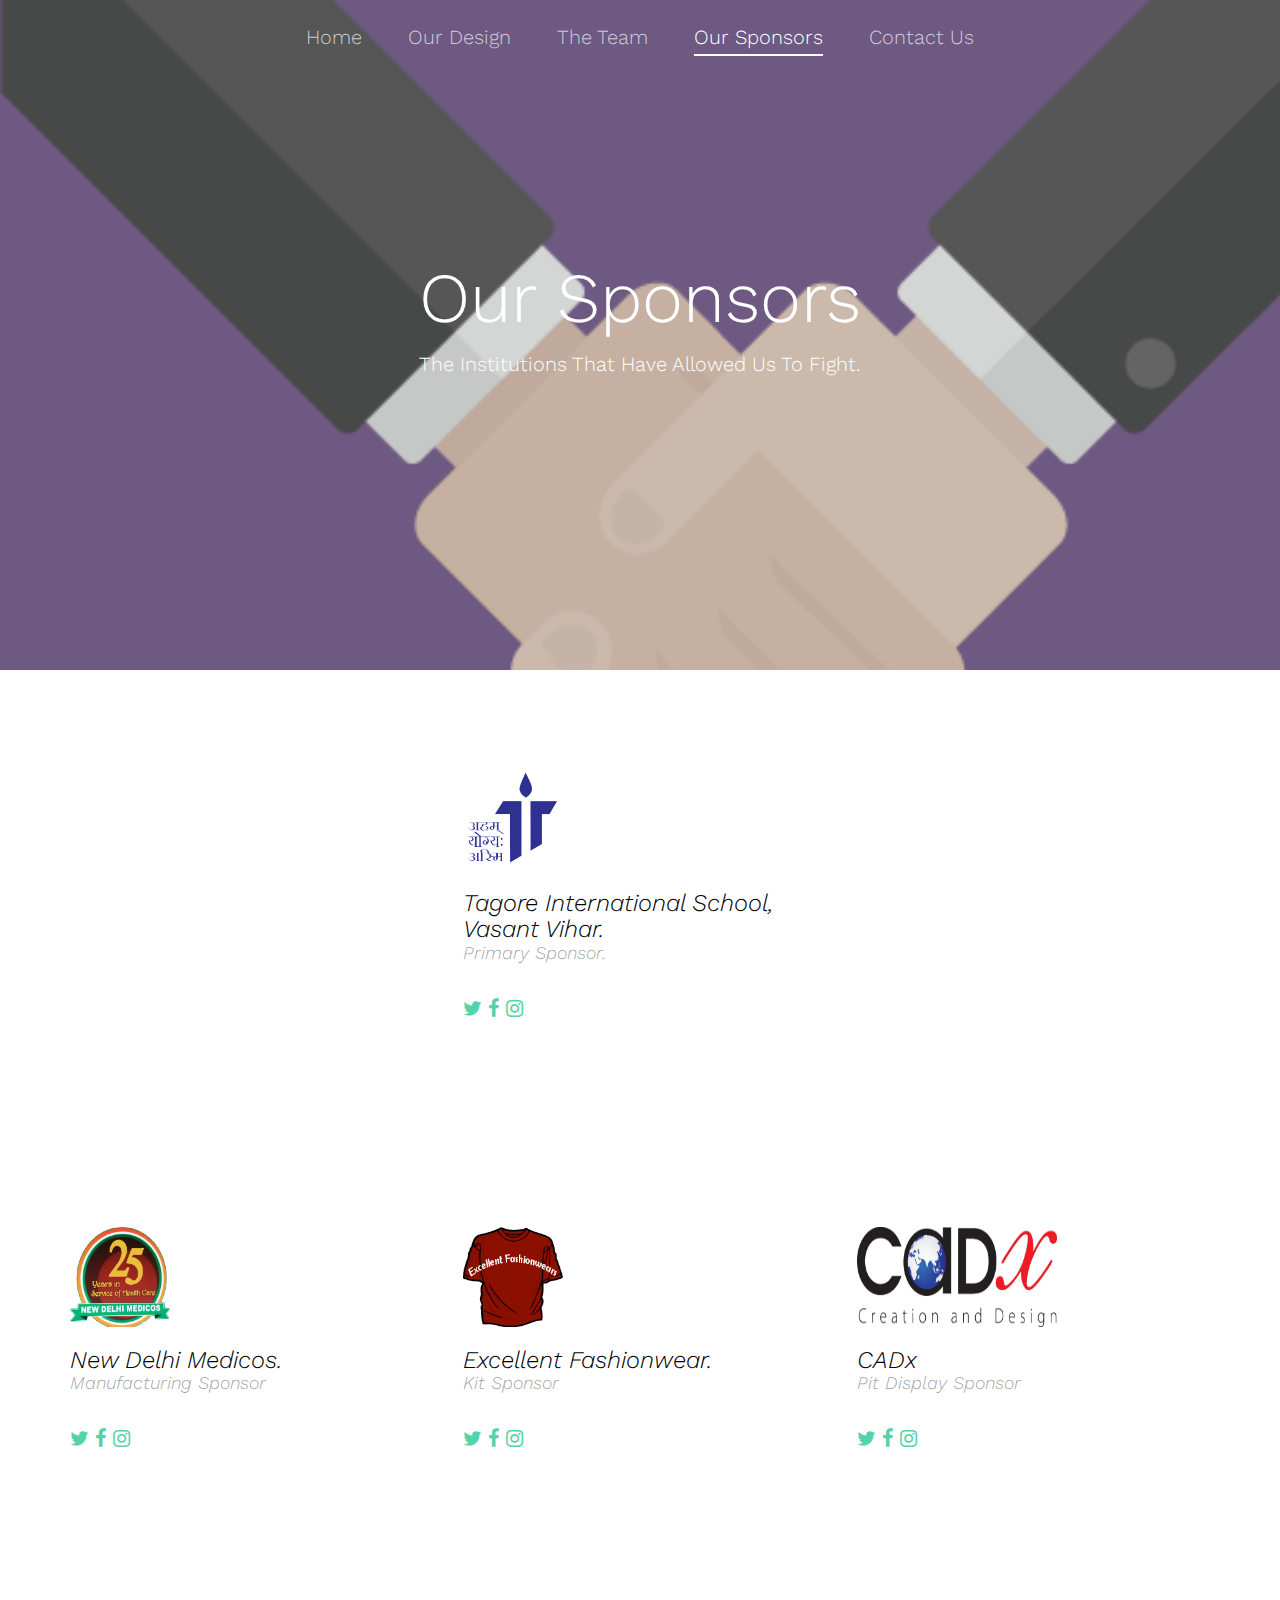
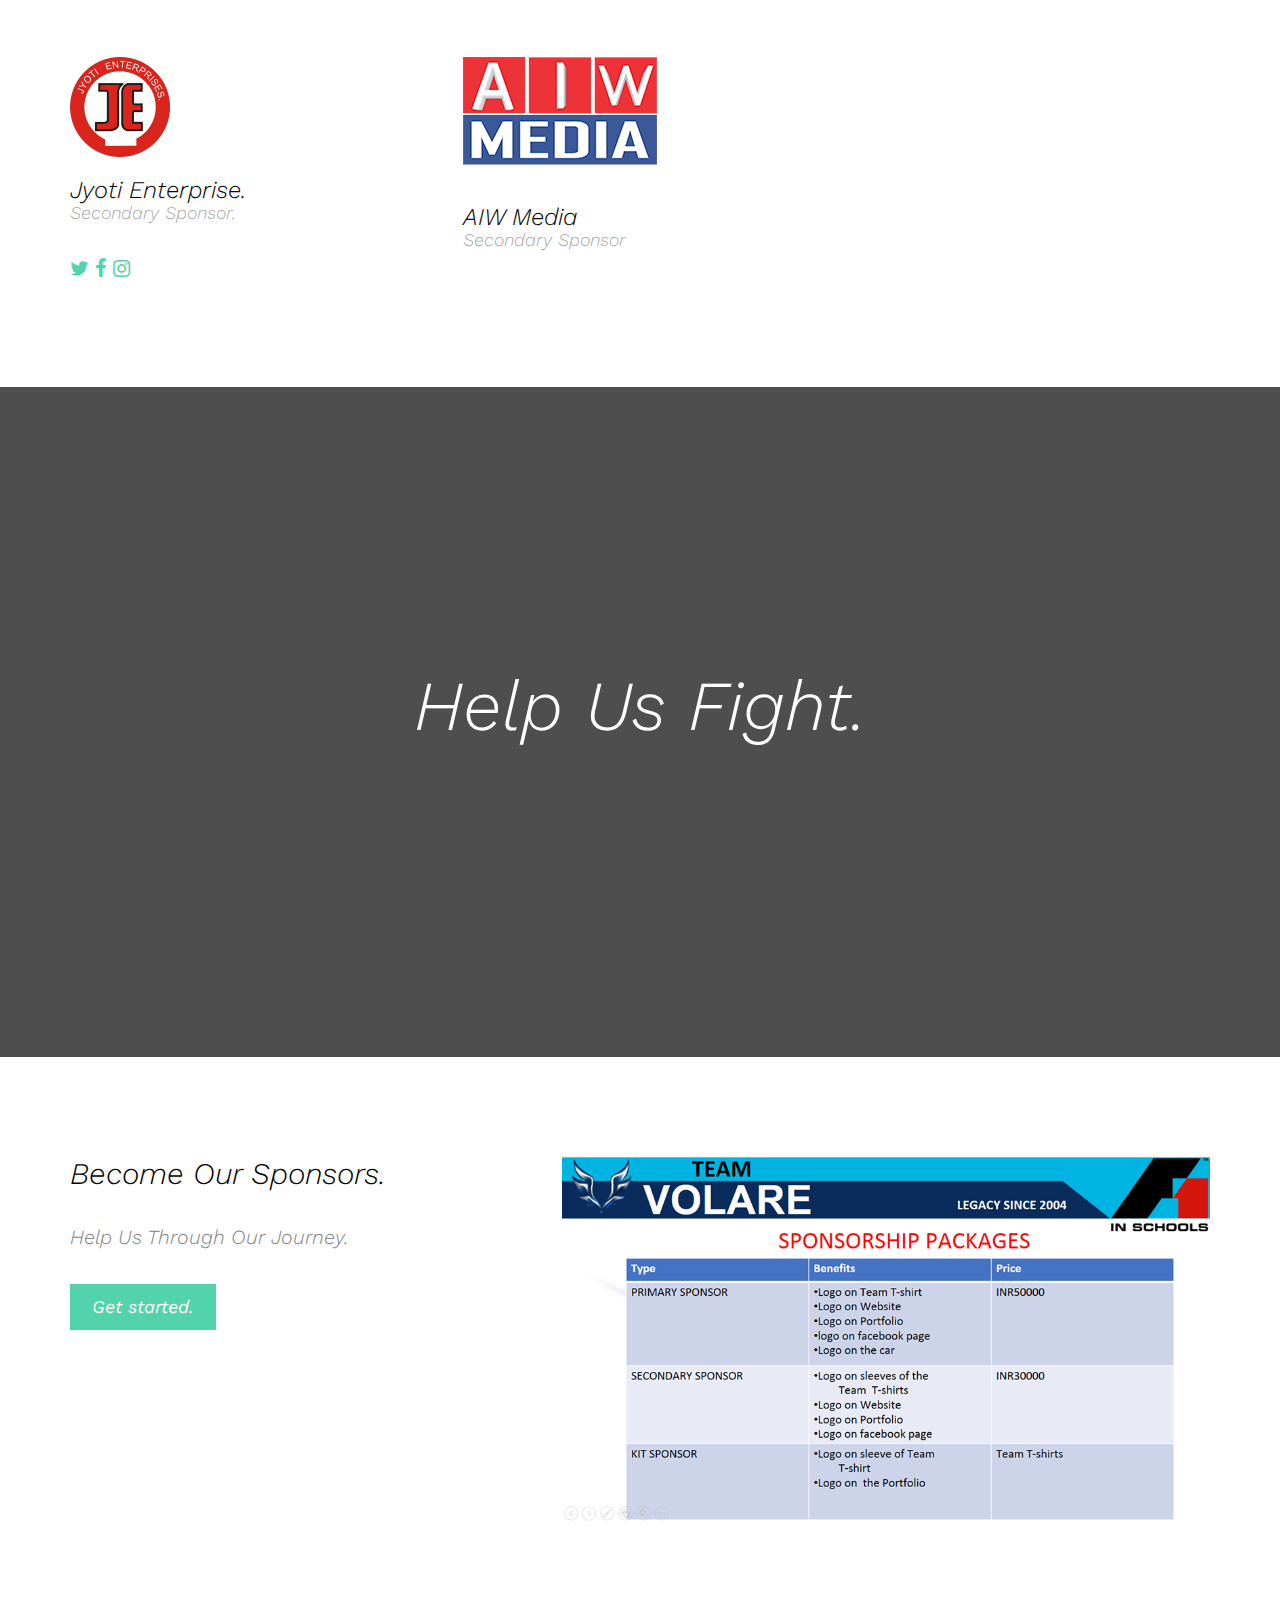
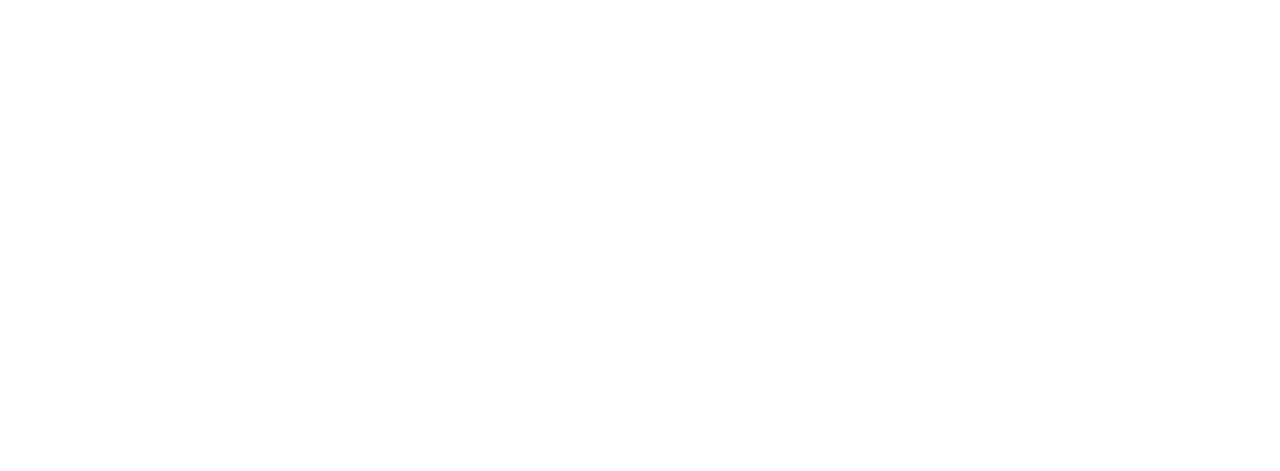
==== commit e72a89c9: "upload" ====
--- a/contact.html
+++ b/contact.html
@@ -171,9 +171,9 @@
 						</ul>
 					</div>
 					<div class="col-md-4 fh5co-staff">
-						<img src="" alt="" class="img-responsive">
-						<h3></h3>
-						<h4></h4>
+						<img src="images/logo.png" alt="" class="img-responsive">
+						<h3>AIW Media</h3>
+						<h4>Secondary Sponsor</h4>
 						<p></p>
 					</div>
 					<div class="col-md-4 fh5co-staff">
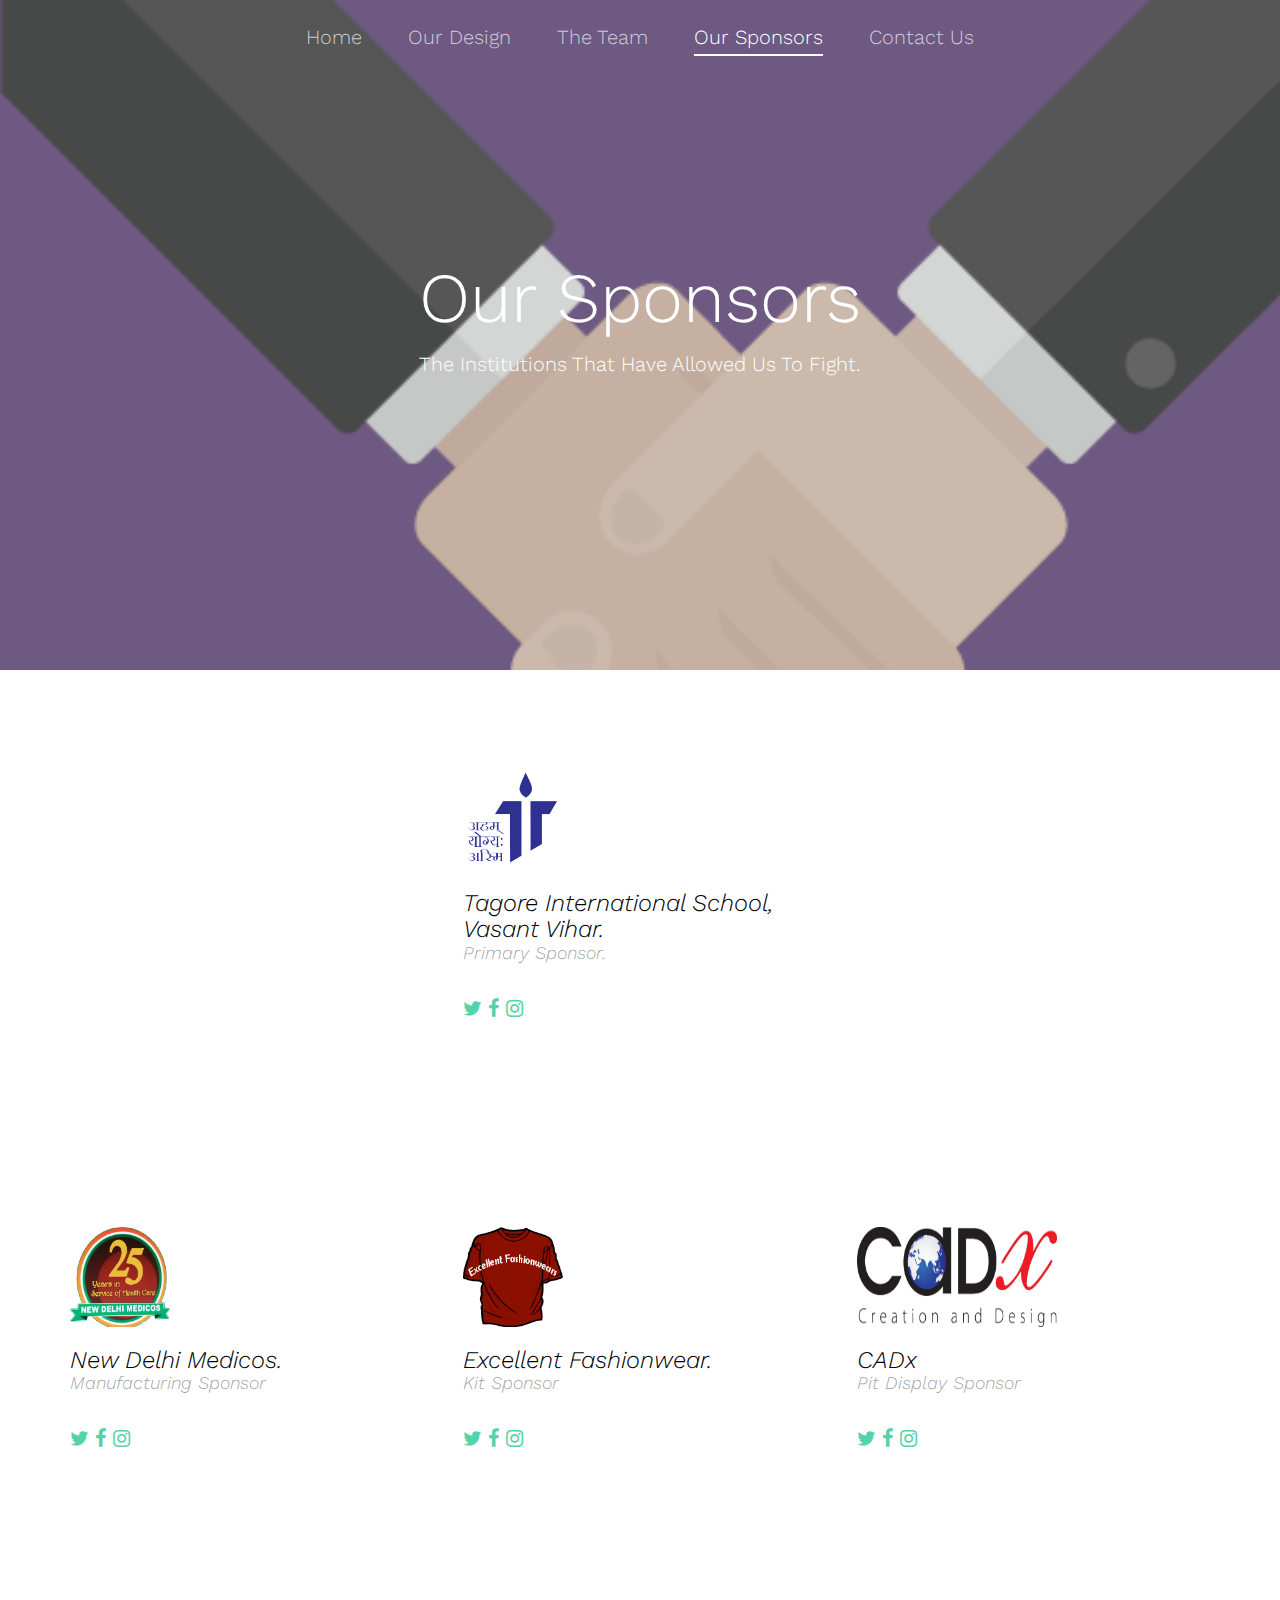
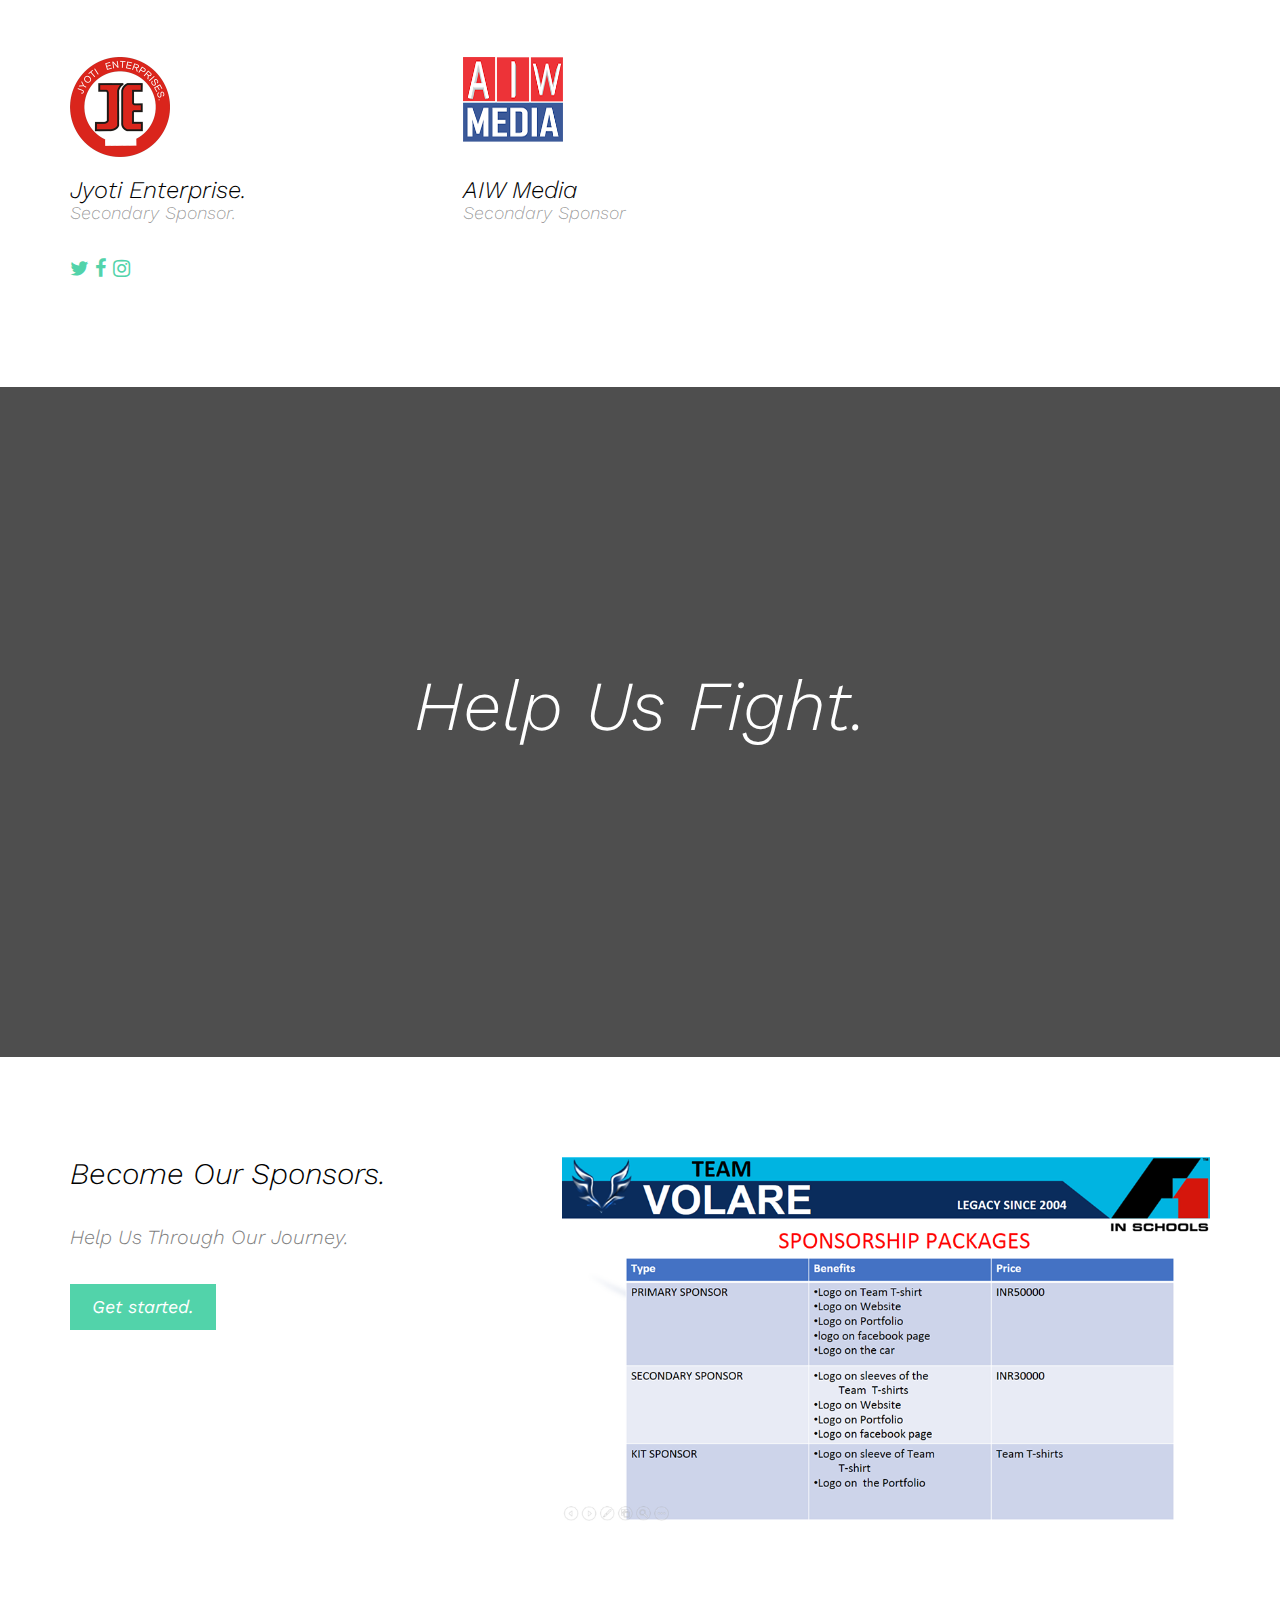
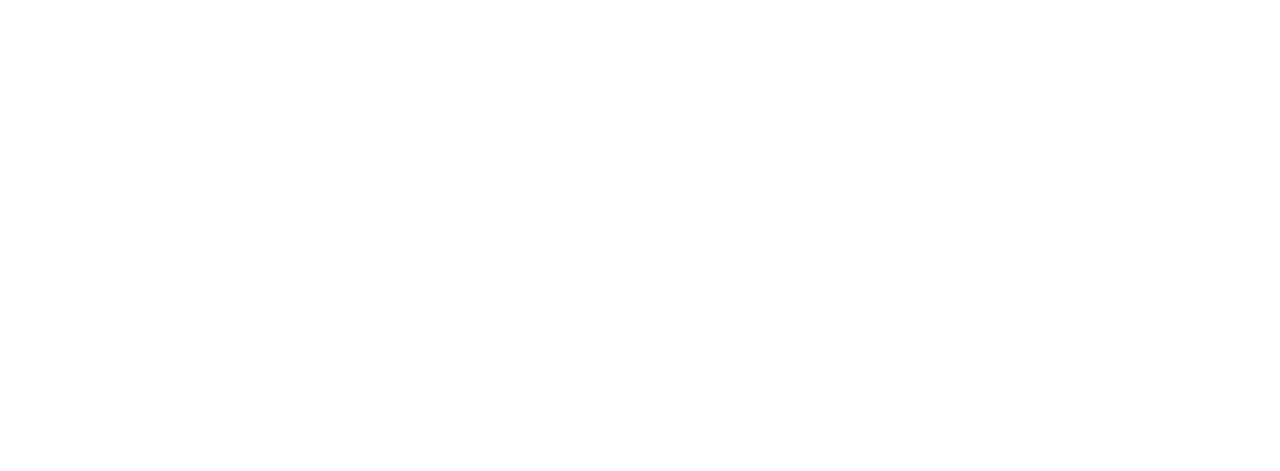
==== commit 6654130b: "upload" ====
--- a/contact.html
+++ b/contact.html
@@ -171,7 +171,7 @@
 						</ul>
 					</div>
 					<div class="col-md-4 fh5co-staff">
-						<img src="images/logo.png" alt="" class="img-responsive">
+						<img src="images/logo.png" alt="" width="100" height="100">
 						<h3>AIW Media</h3>
 						<h4>Secondary Sponsor</h4>
 						<p></p>
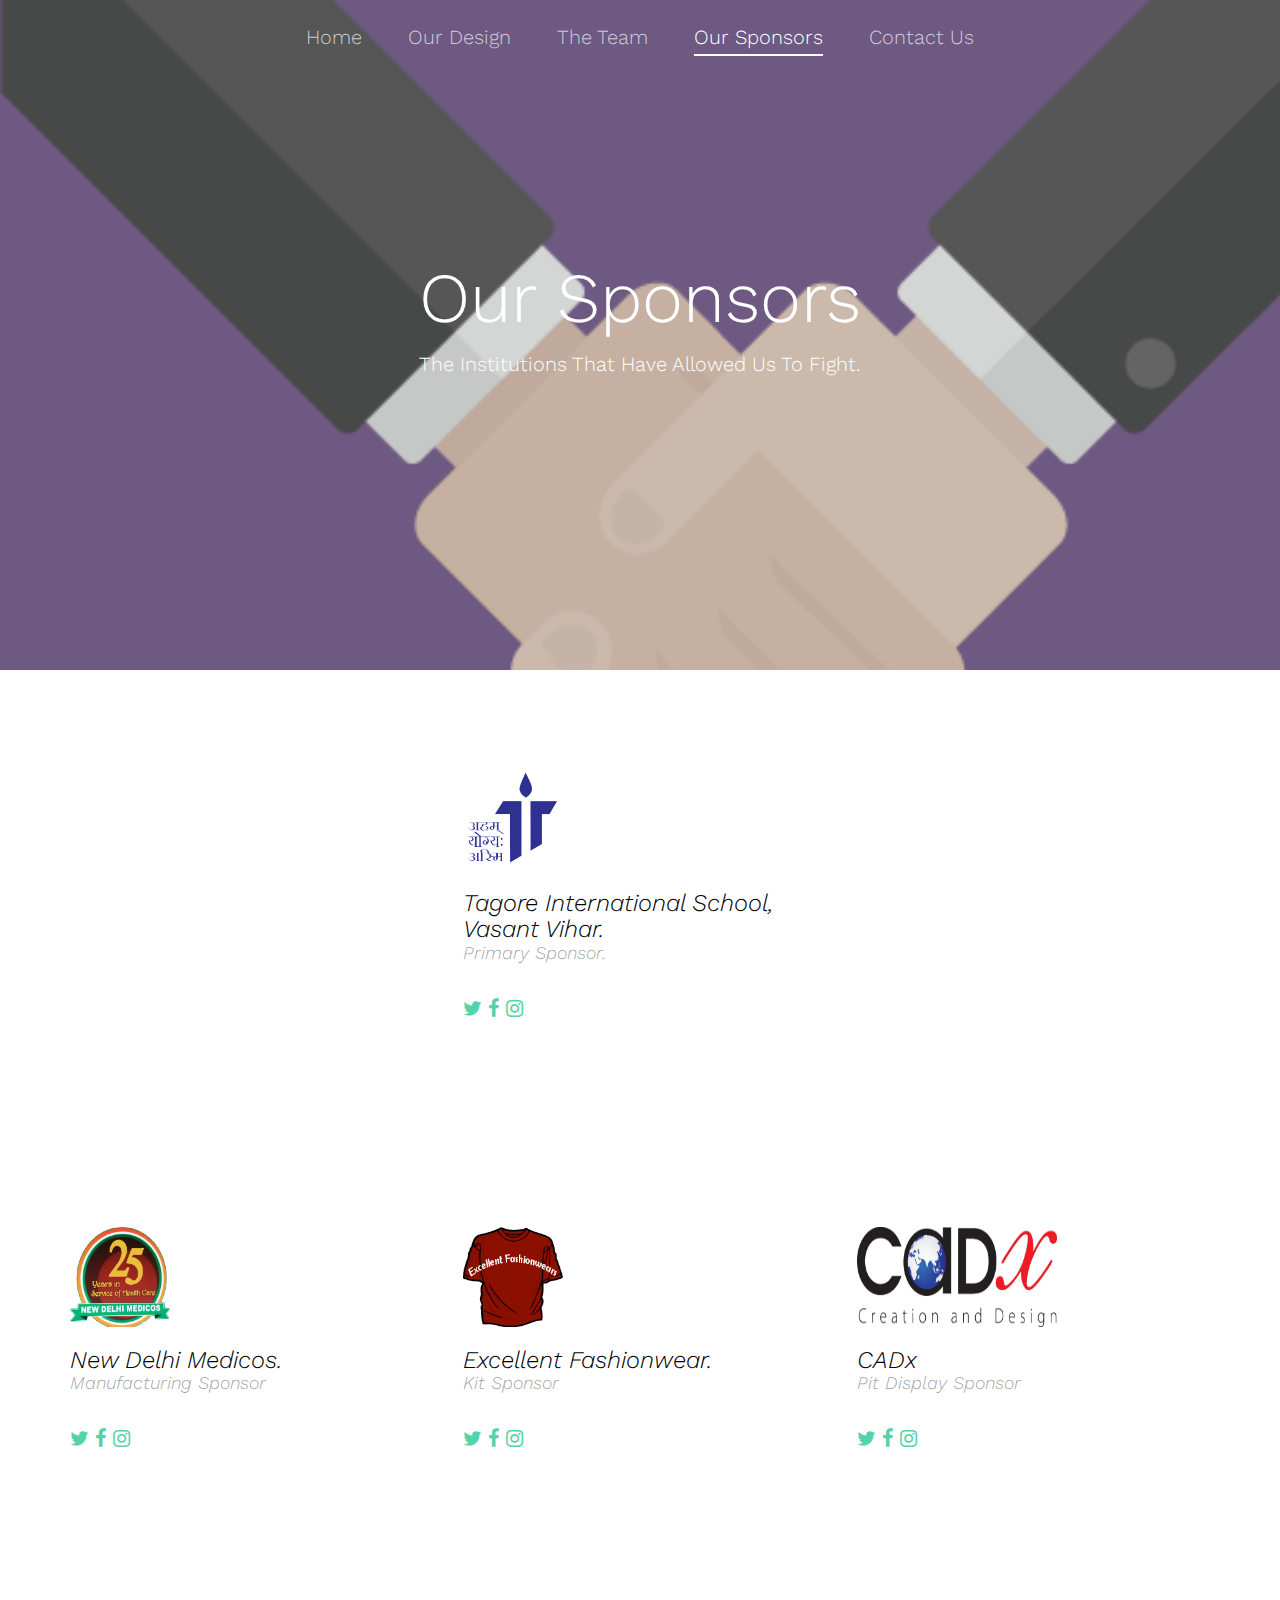
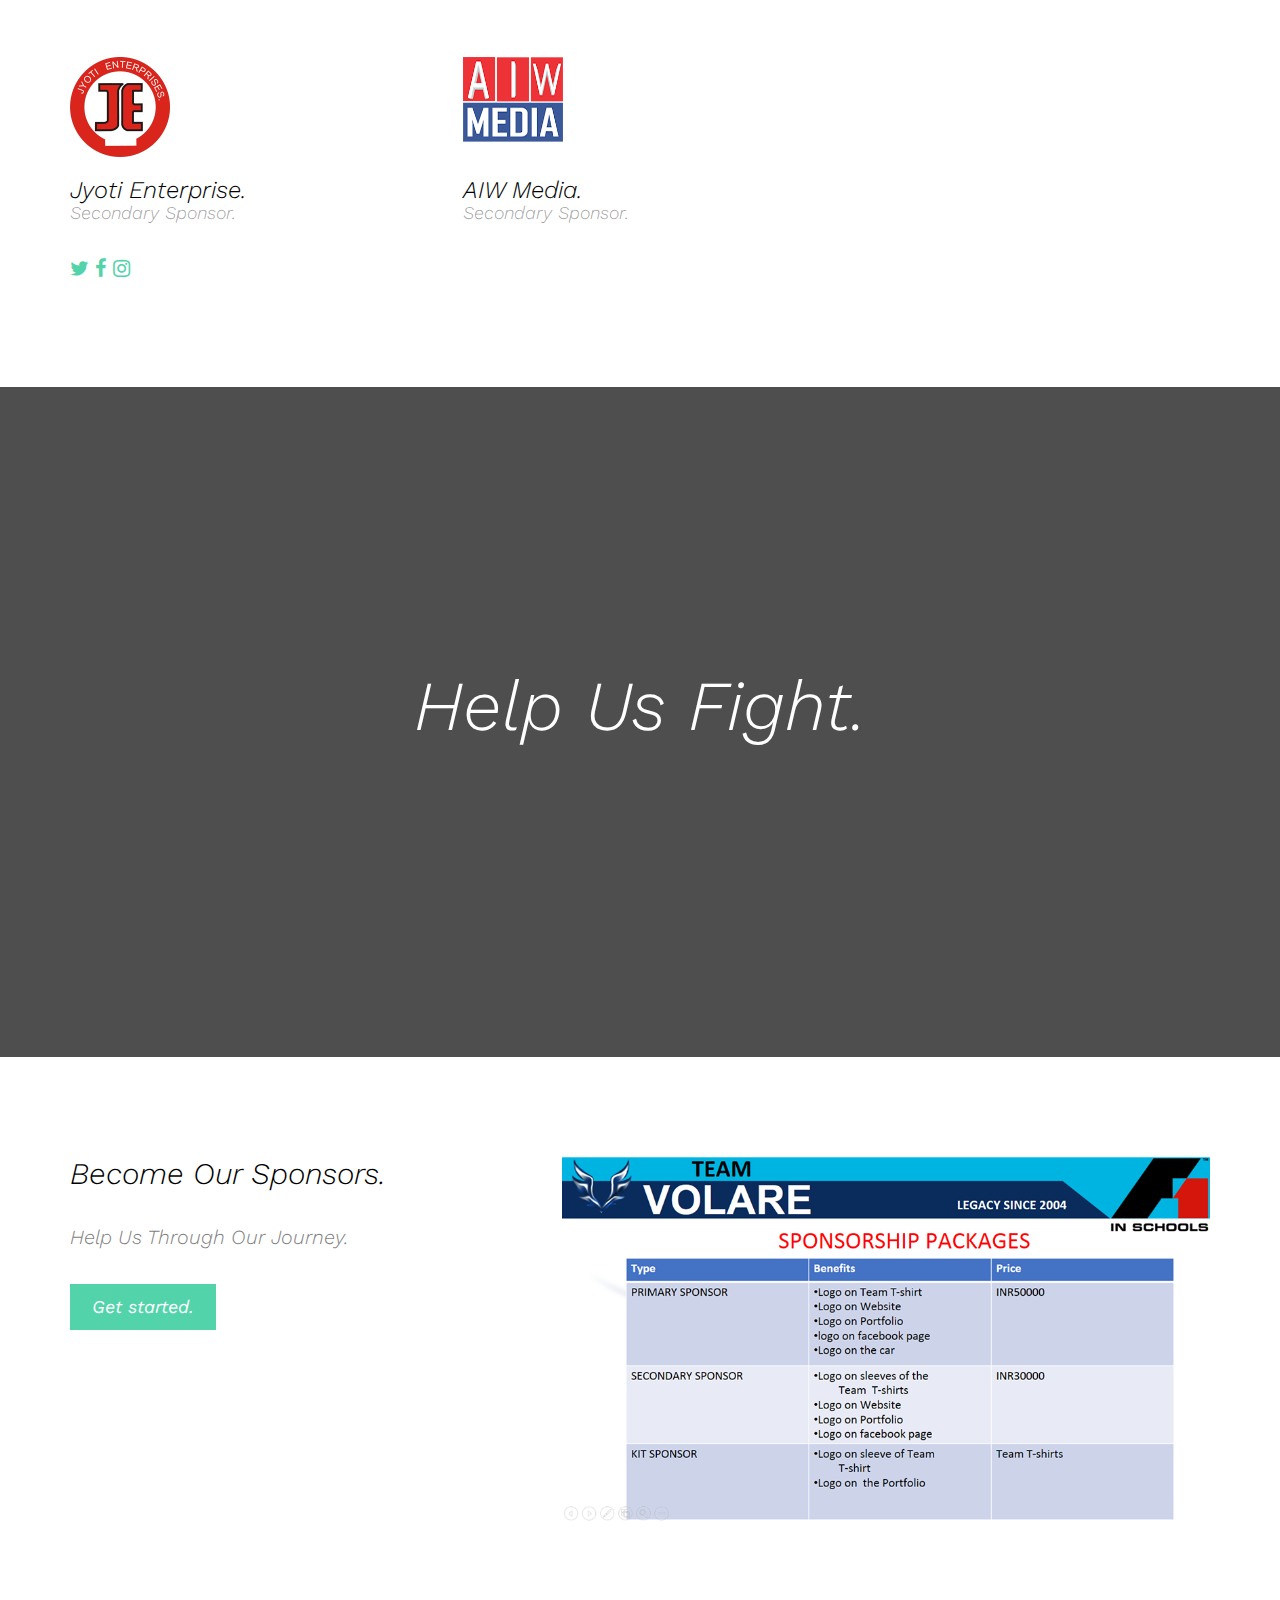
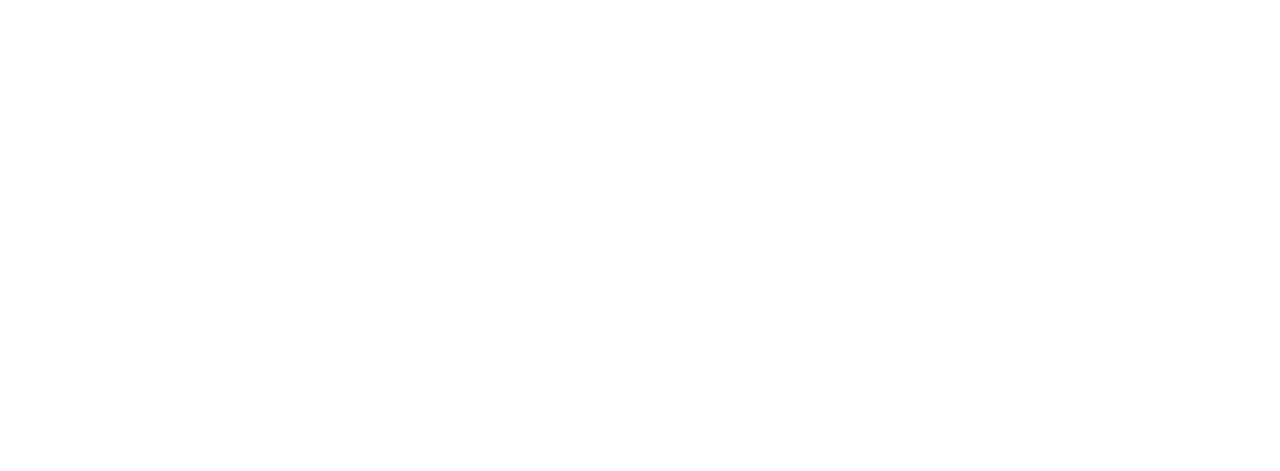
==== commit 3a6839b1: "Update contact.html" ====
--- a/contact.html
+++ b/contact.html
@@ -172,8 +172,8 @@
 					</div>
 					<div class="col-md-4 fh5co-staff">
 						<img src="images/logo.png" alt="" width="100" height="100">
-						<h3>AIW Media</h3>
-						<h4>Secondary Sponsor</h4>
+						<h3>AIW Media.</h3>
+						<h4>Secondary Sponsor.</h4>
 						<p></p>
 					</div>
 					<div class="col-md-4 fh5co-staff">
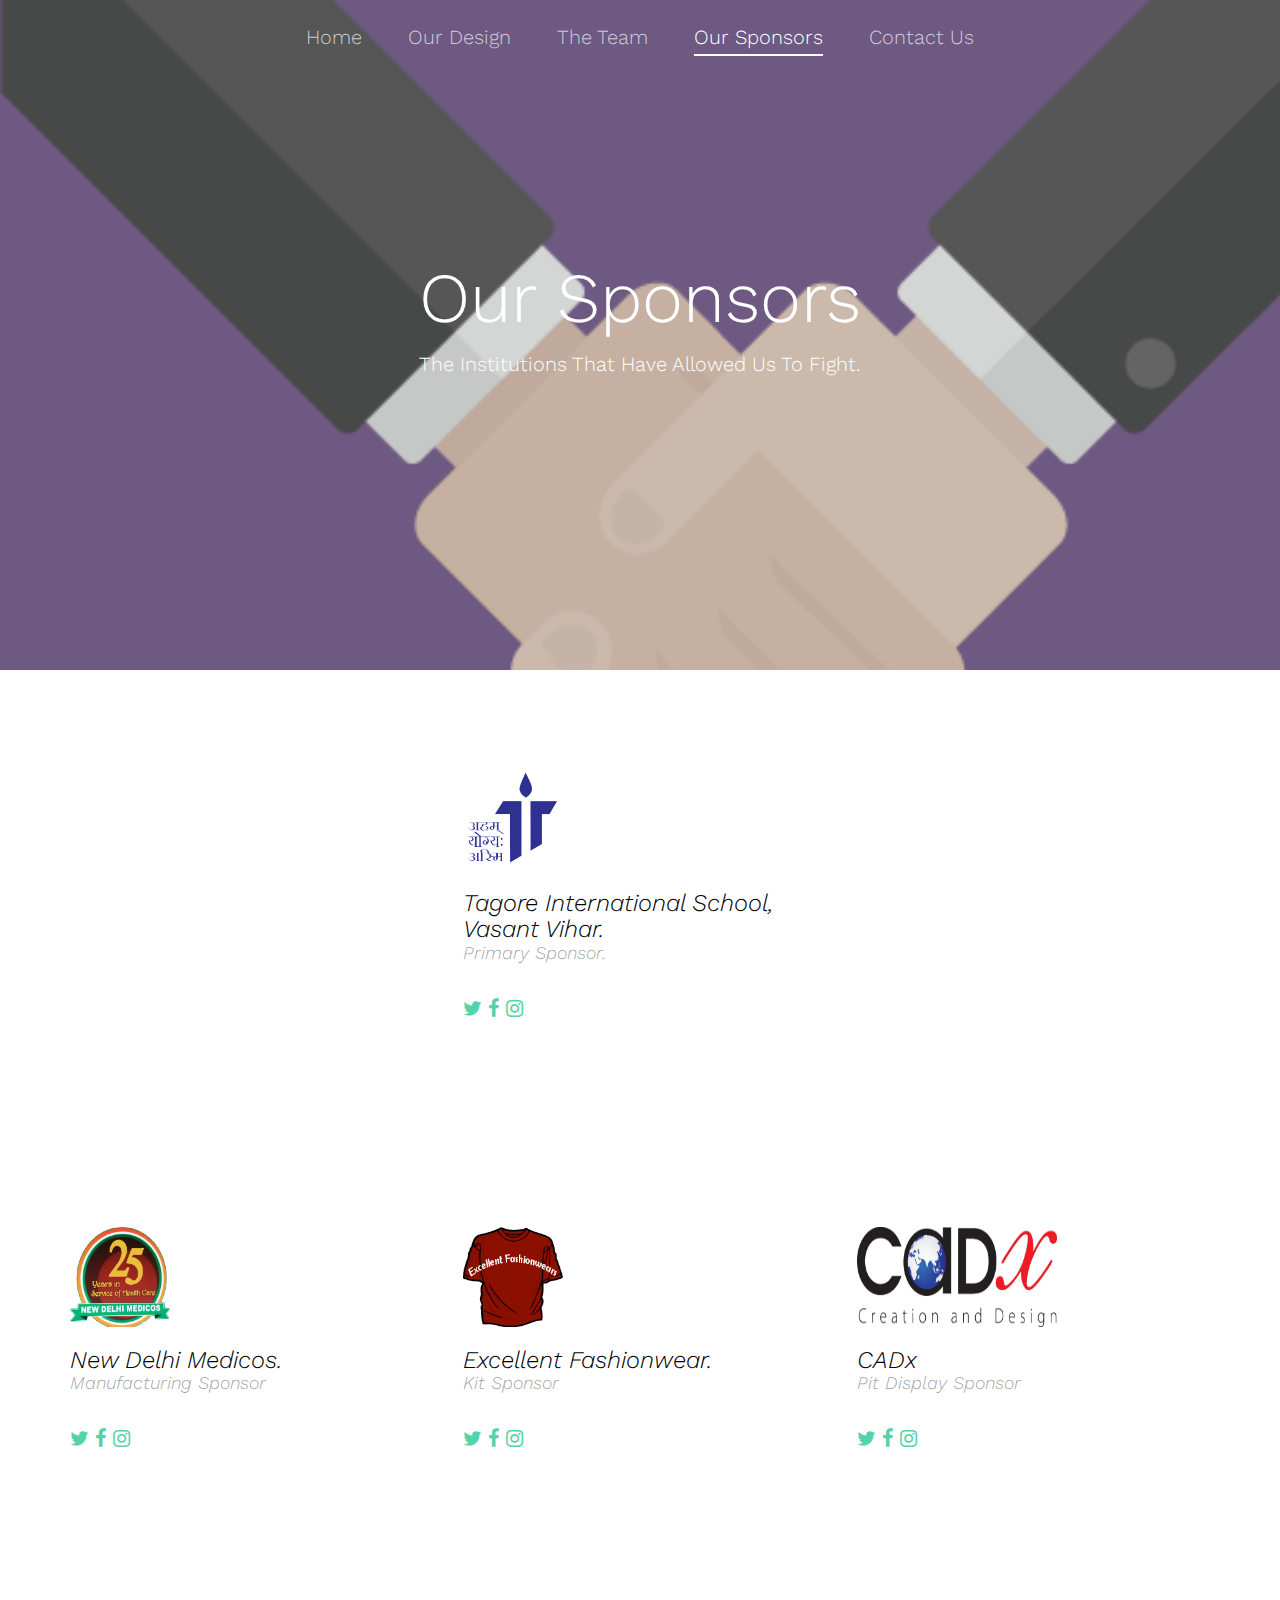
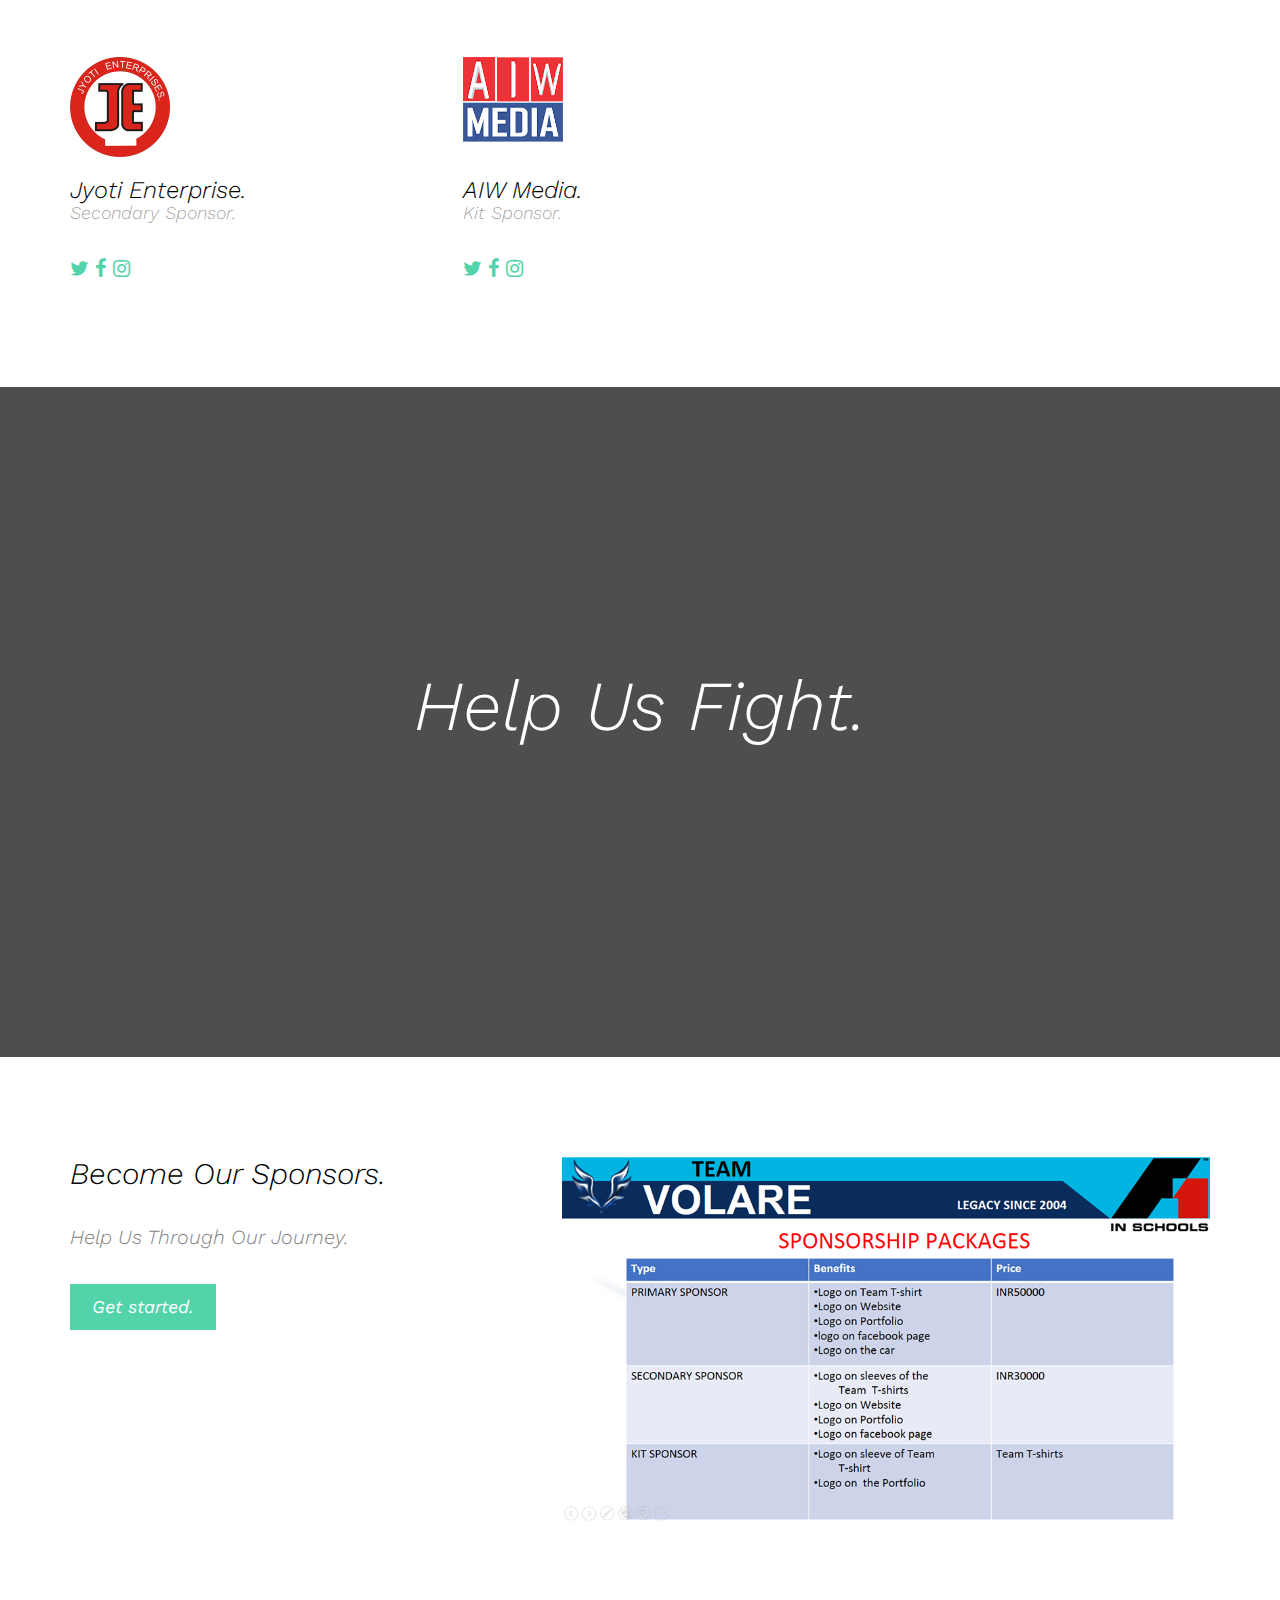
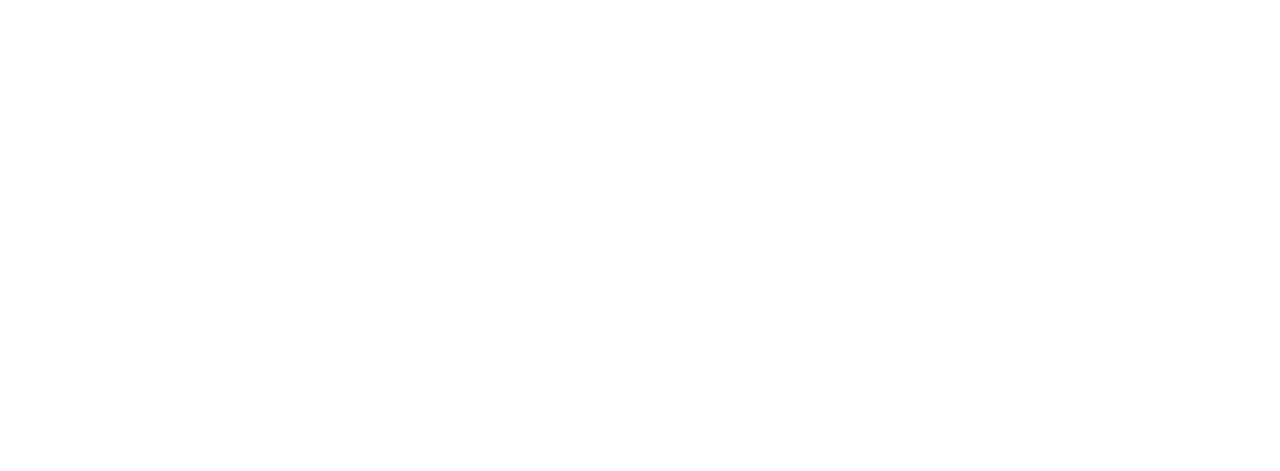
==== commit 0824aa32: "Update contact.html" ====
--- a/contact.html
+++ b/contact.html
@@ -173,8 +173,13 @@
 					<div class="col-md-4 fh5co-staff">
 						<img src="images/logo.png" alt="" width="100" height="100">
 						<h3>AIW Media.</h3>
-						<h4>Secondary Sponsor.</h4>
-						<p></p>
+						<h4>Kit Sponsor.</h4>
+						<p></p>
+						<ul class="fh5co-social">
+							<li><a href="#"><i class="icon-twitter"></i></a></li>
+							<li><a href="#"><i class="icon-facebook"></i></a></li>
+							<li><a href="#"><i class="icon-instagram"></i></a></li>
+						</ul>
 					</div>
 					<div class="col-md-4 fh5co-staff">
 						<img src="" alt="" class="img-responsive">
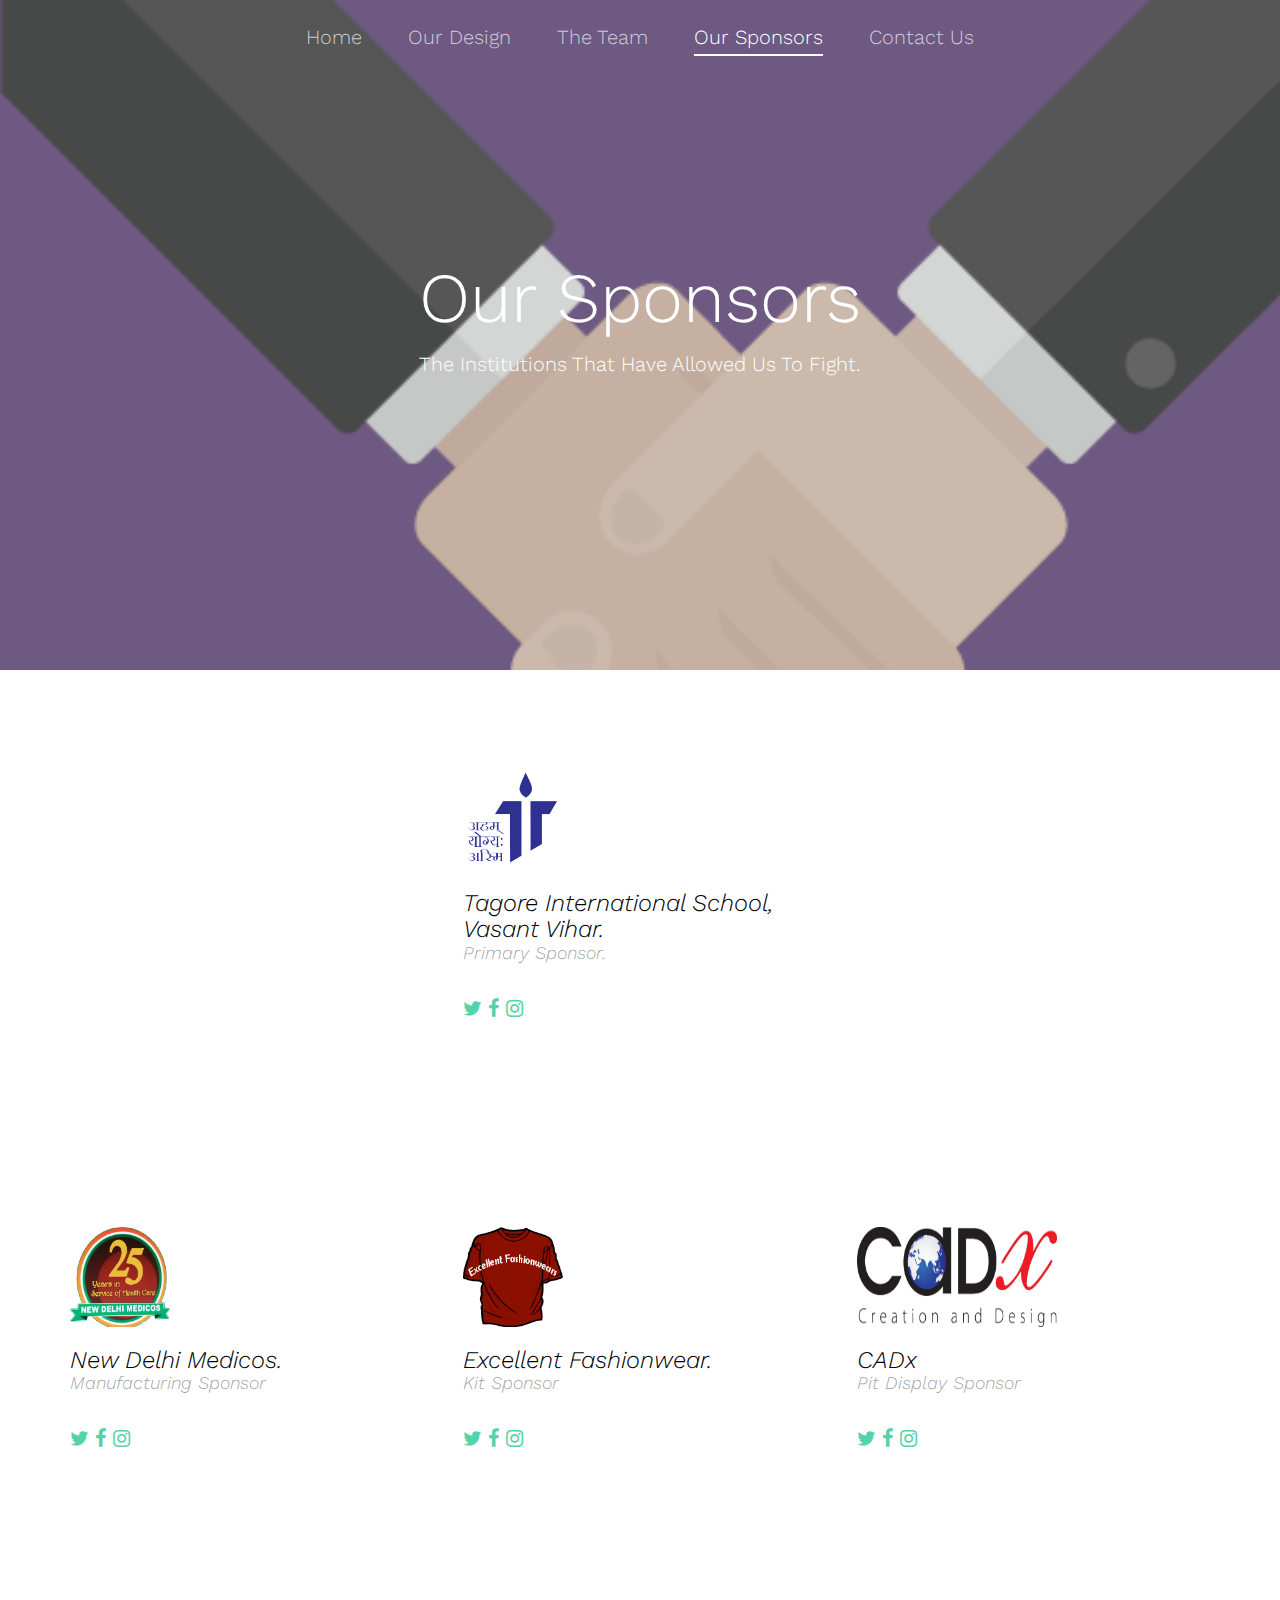
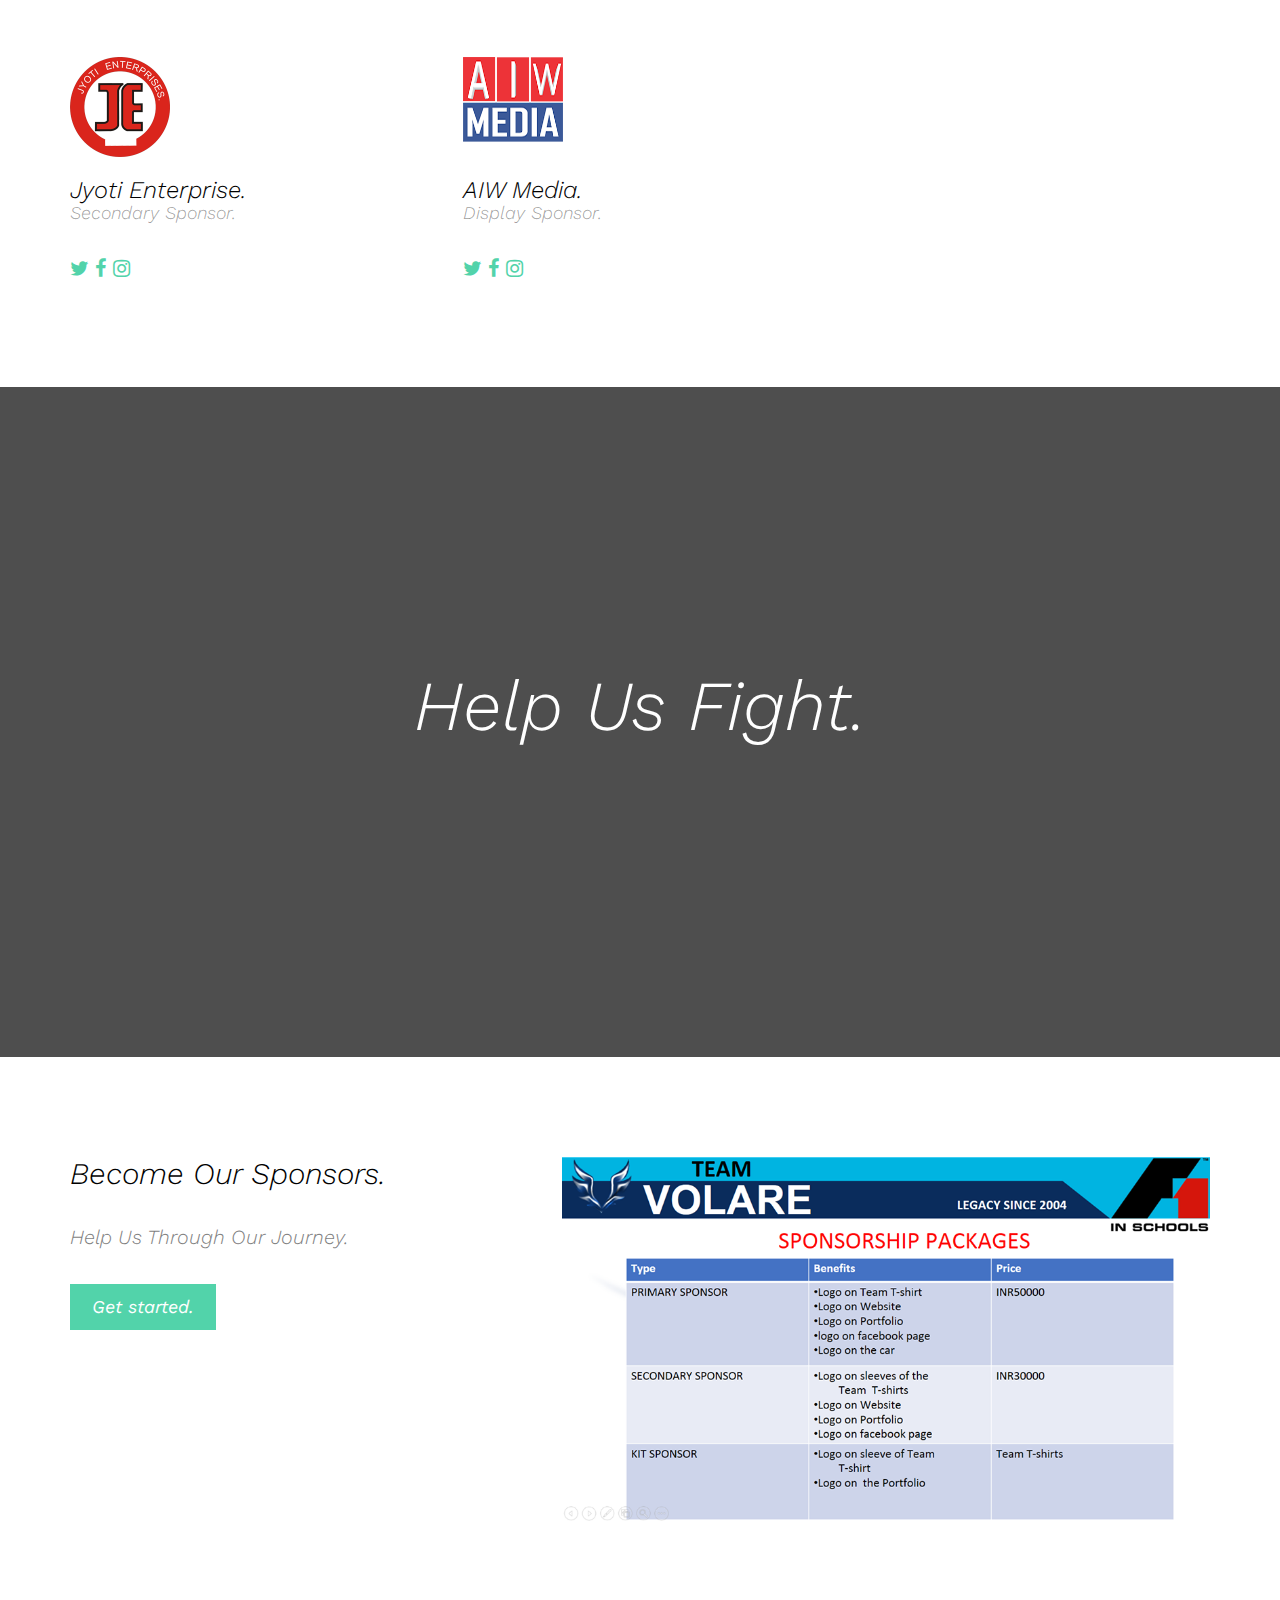
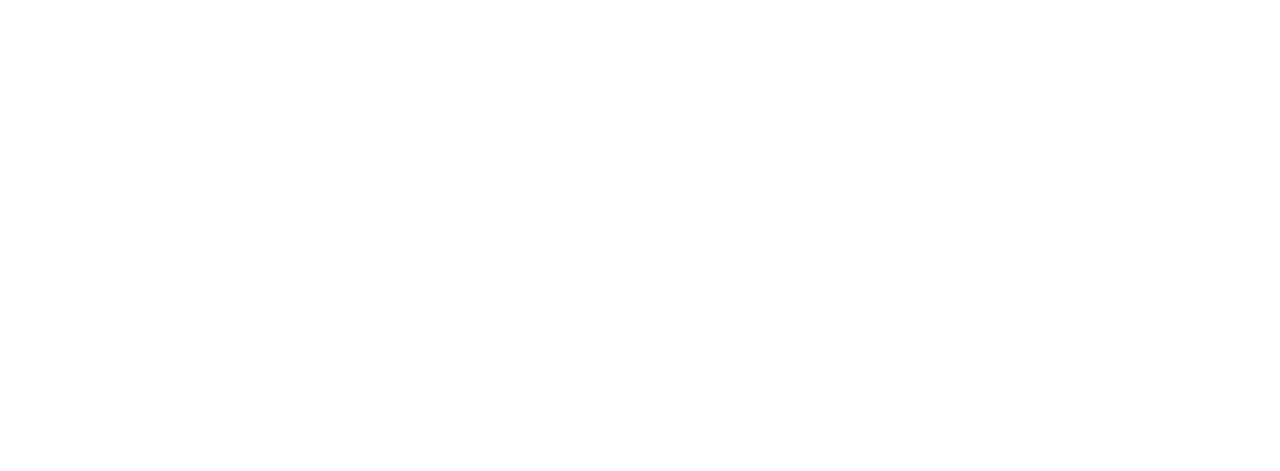
==== commit eefb6593: "Update contact.html" ====
--- a/contact.html
+++ b/contact.html
@@ -173,7 +173,7 @@
 					<div class="col-md-4 fh5co-staff">
 						<img src="images/logo.png" alt="" width="100" height="100">
 						<h3>AIW Media.</h3>
-						<h4>Kit Sponsor.</h4>
+						<h4>Display Sponsor.</h4>
 						<p></p>
 						<ul class="fh5co-social">
 							<li><a href="#"><i class="icon-twitter"></i></a></li>
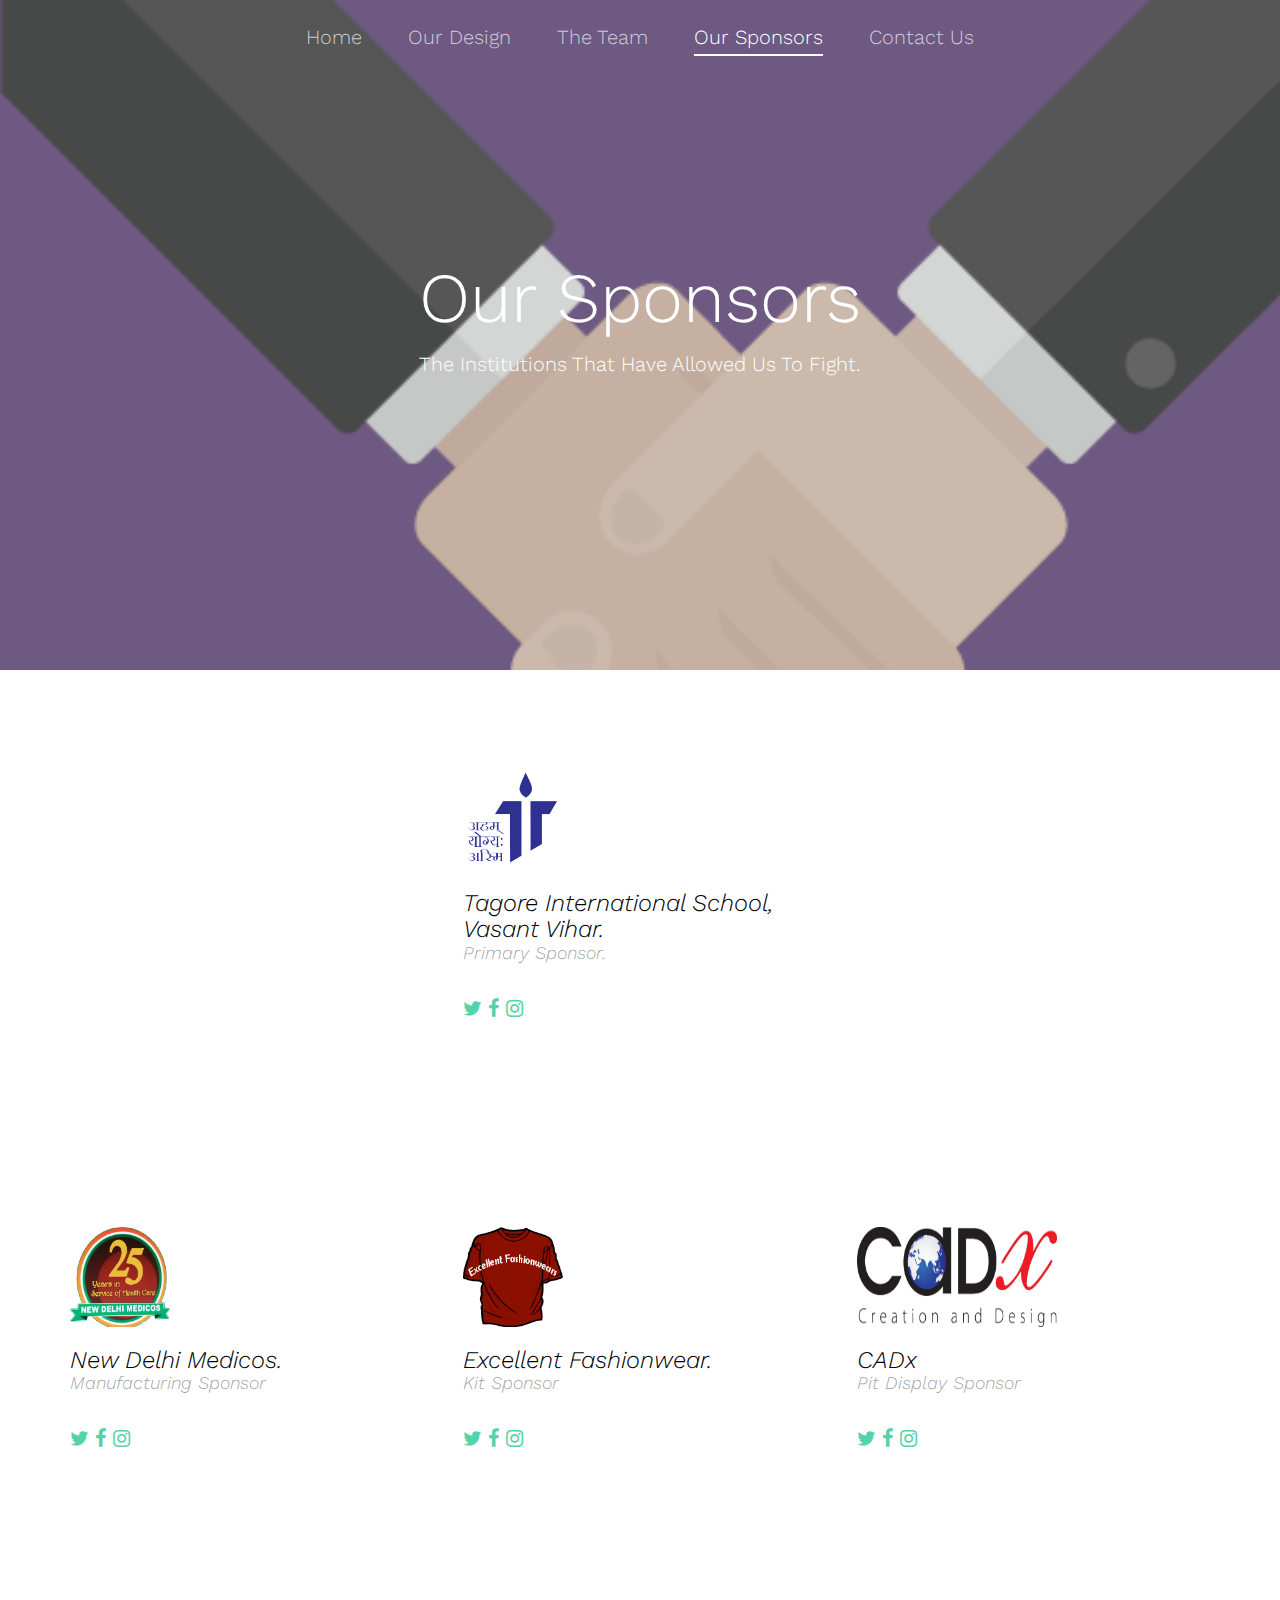
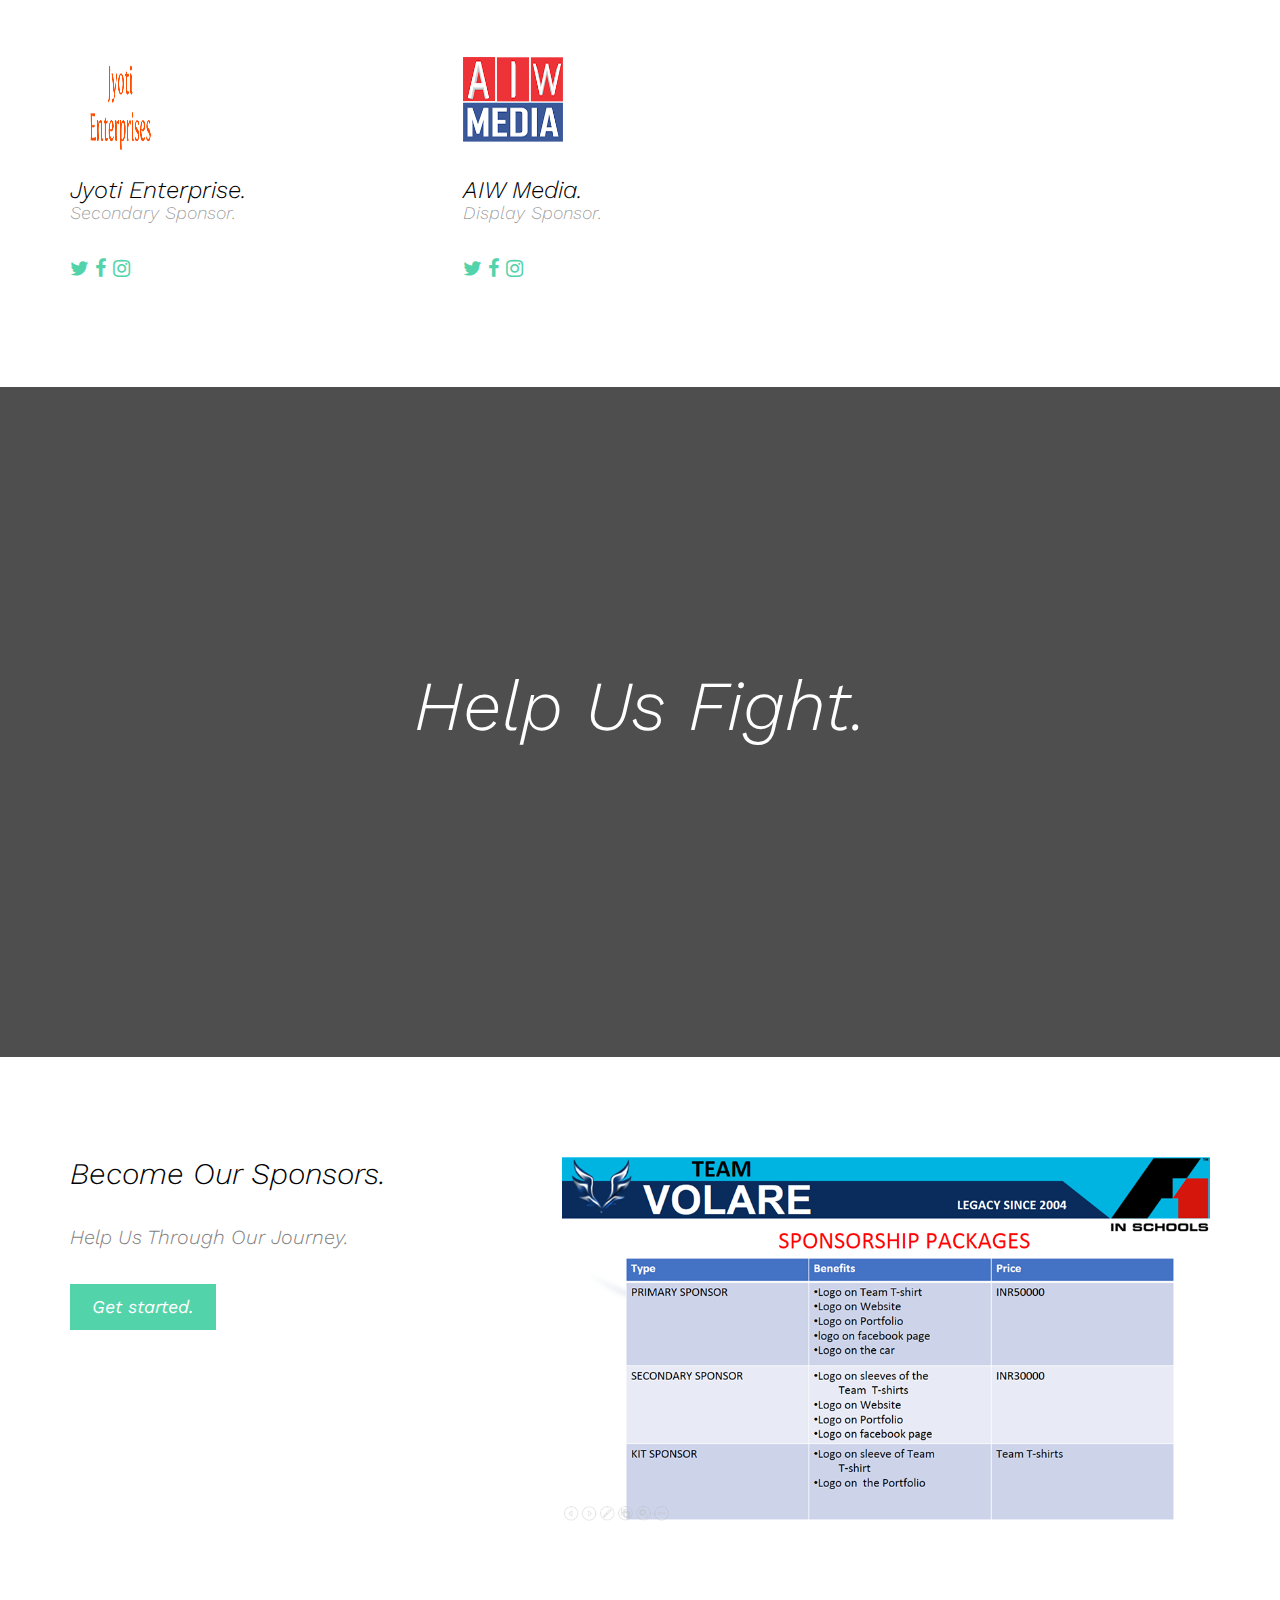
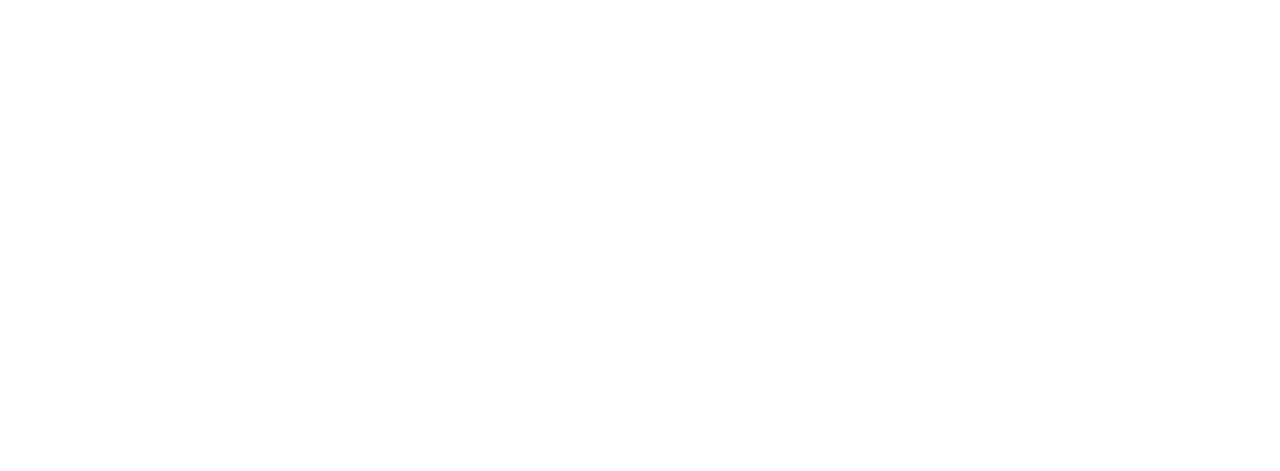
==== commit 894597d1: "Update contact.html" ====
--- a/contact.html
+++ b/contact.html
@@ -160,7 +160,7 @@
 			<div class="container">
 				<div class="row">
 					<div class="col-md-4 fh5co-staff">
-						<img src="images/je.png" alt=""  width="100" height="100">
+						<img src="images/sponsor3.png" alt=""  width="100" height="100">
 						<h3>Jyoti Enterprise.</h3>
 						<h4>Secondary Sponsor.</h4>
 						<p></p>
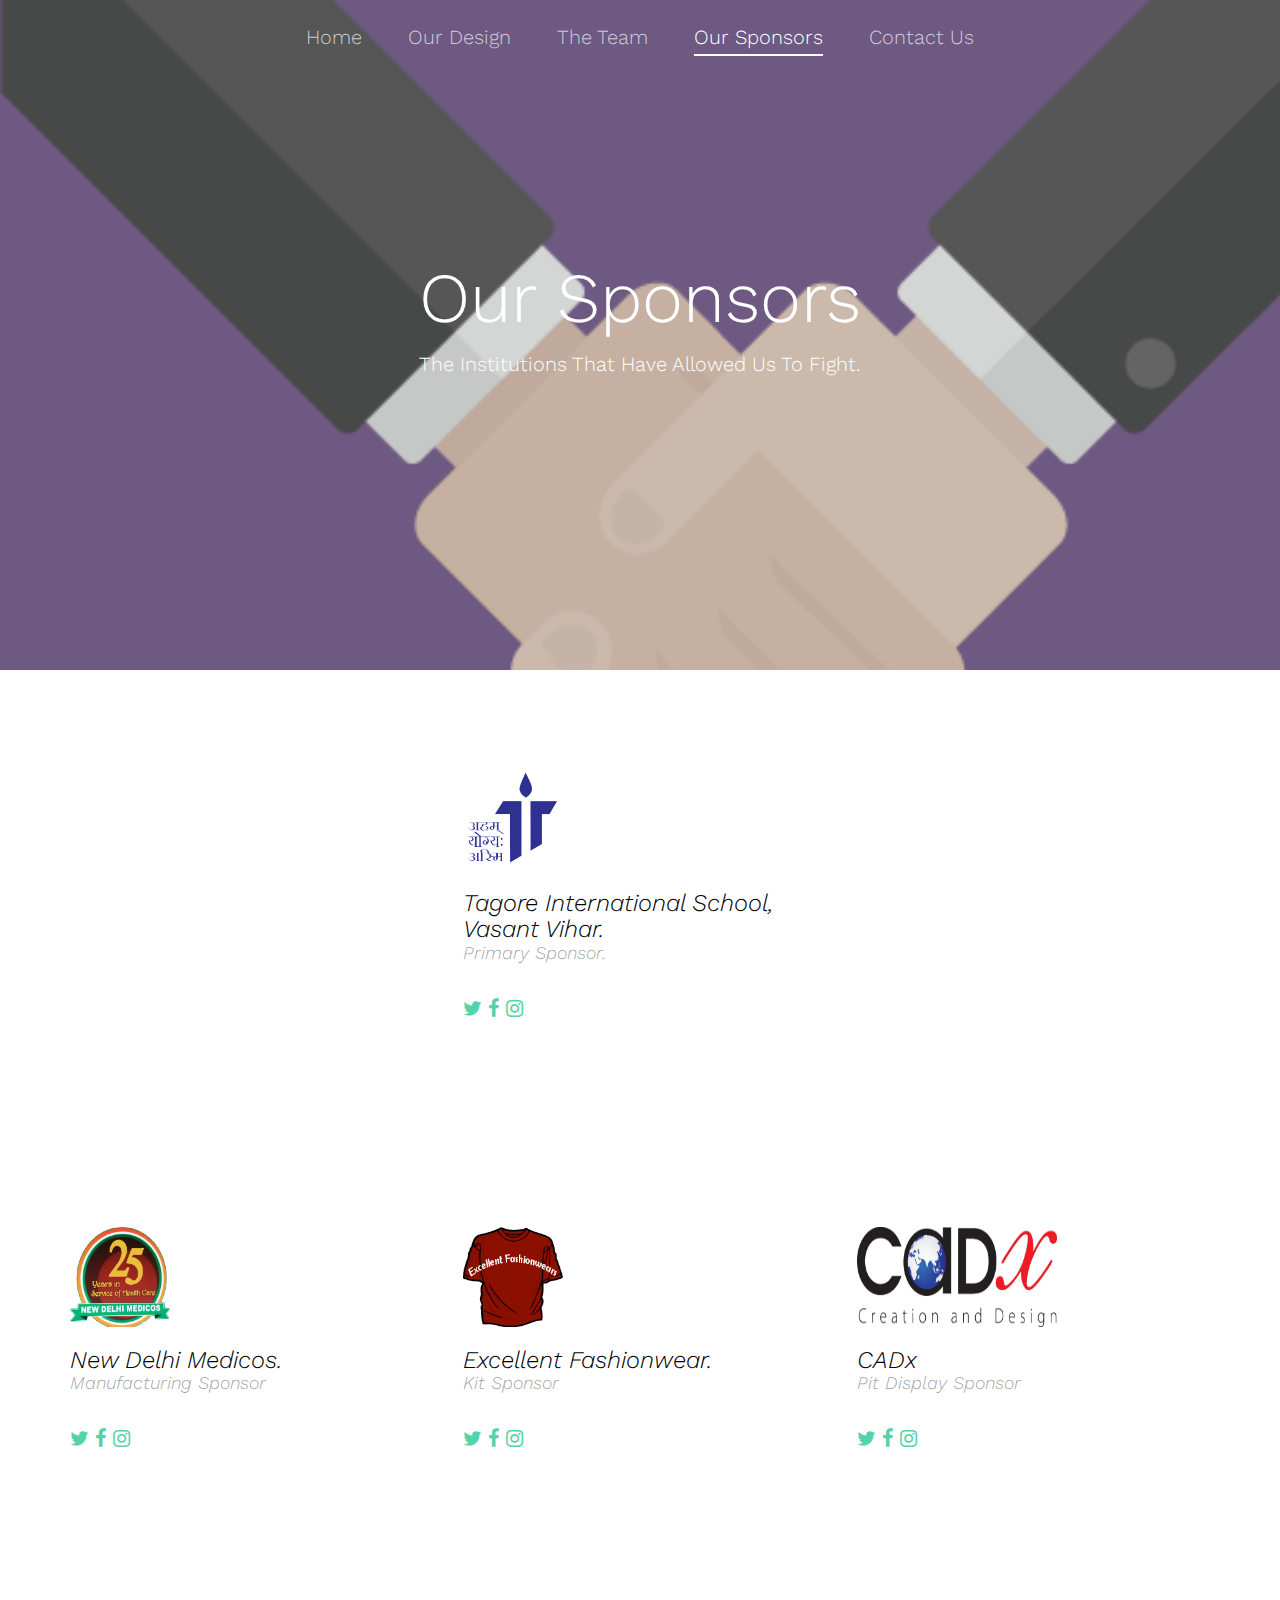
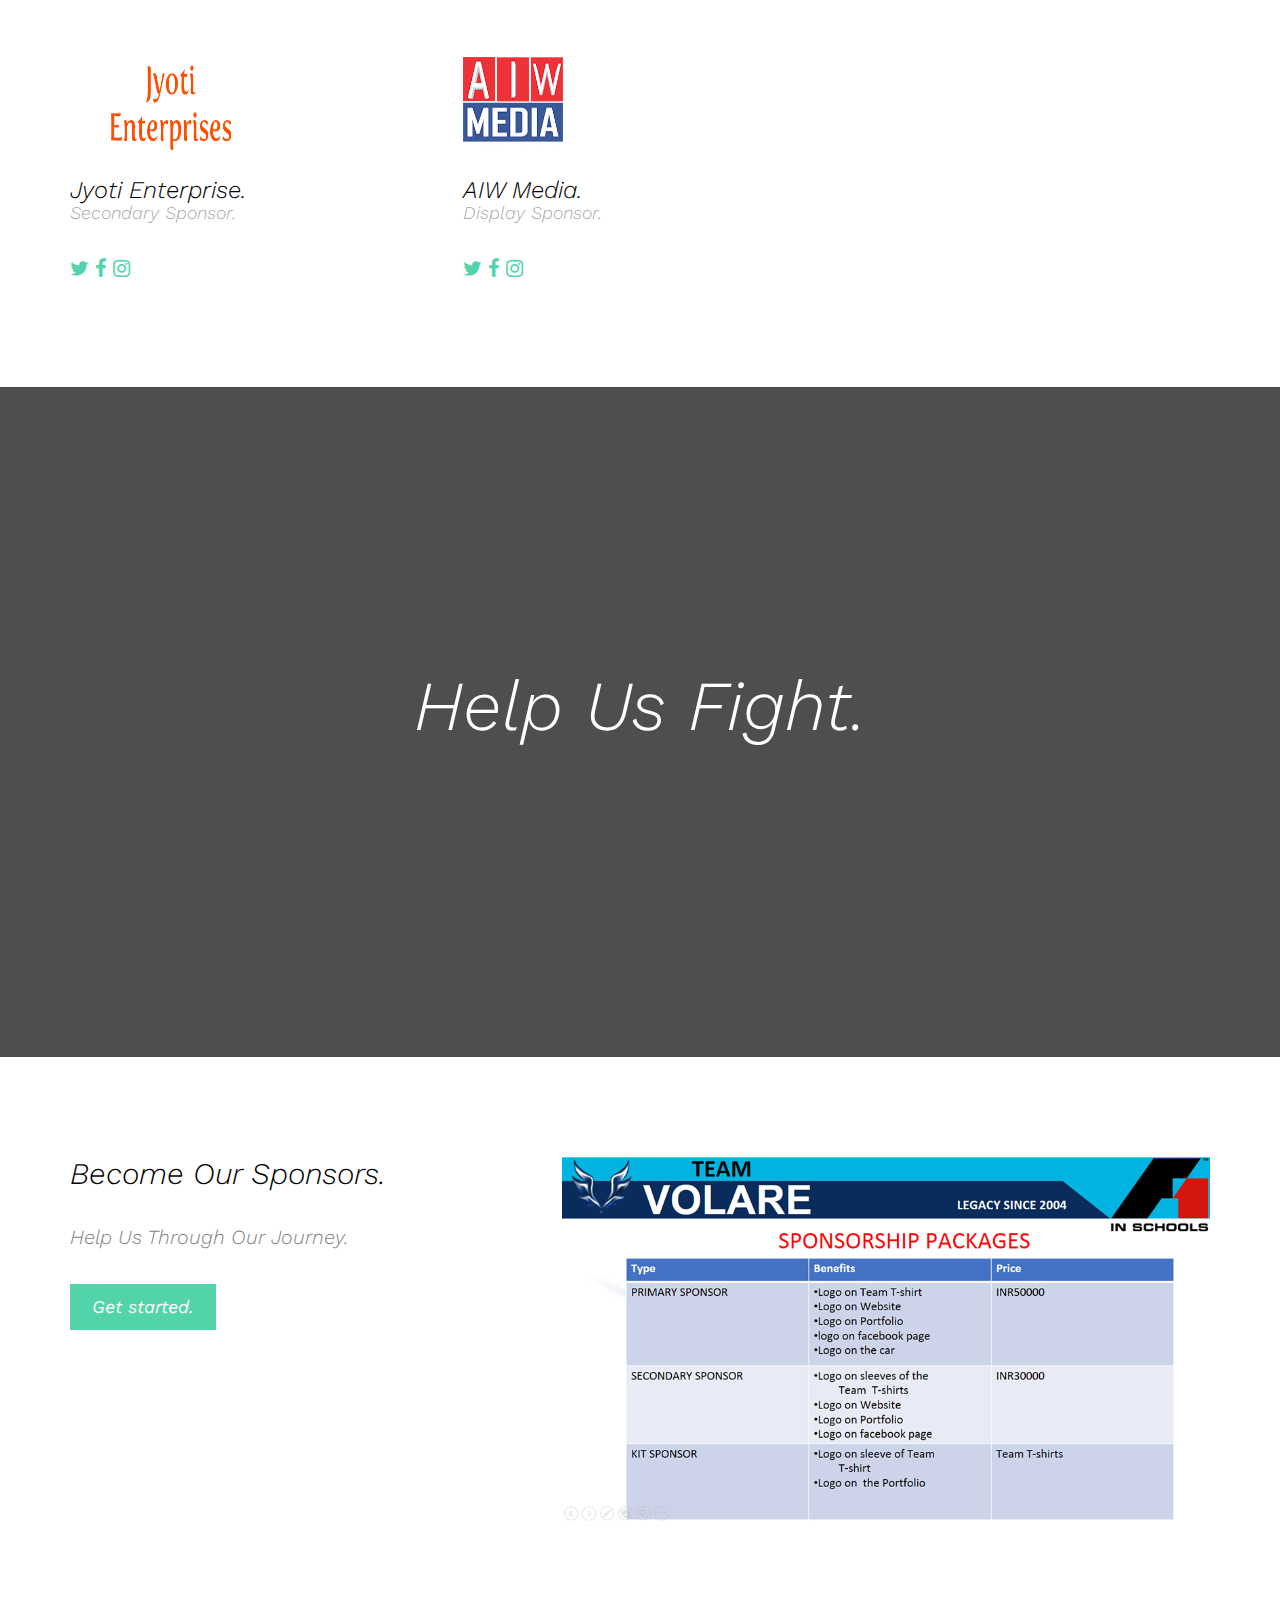
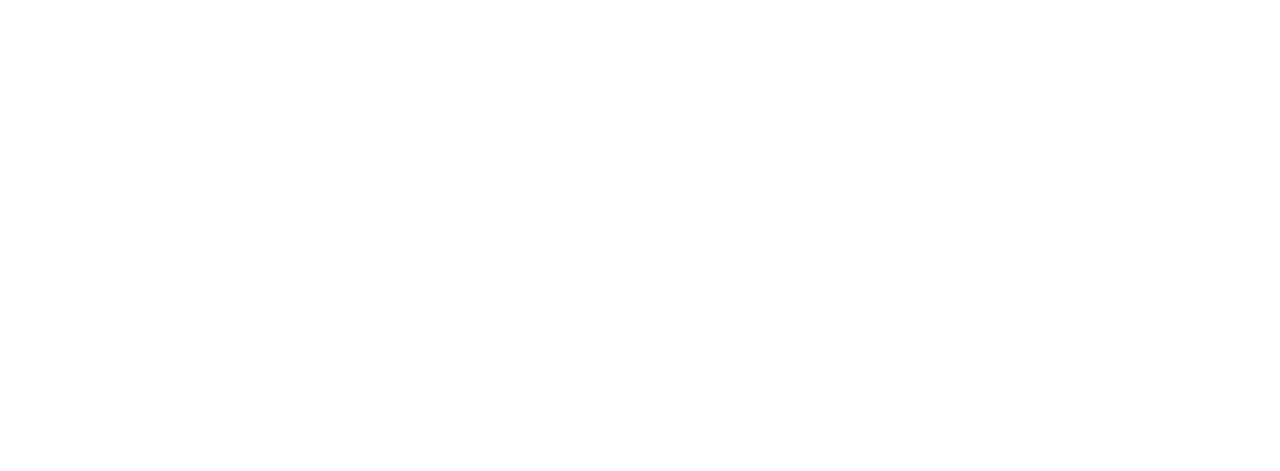
==== commit b4d2e258: "Update contact.html" ====
--- a/contact.html
+++ b/contact.html
@@ -160,7 +160,7 @@
 			<div class="container">
 				<div class="row">
 					<div class="col-md-4 fh5co-staff">
-						<img src="images/sponsor3.png" alt=""  width="100" height="100">
+						<img src="images/sponsor3.png" alt=""  width="200" height="100">
 						<h3>Jyoti Enterprise.</h3>
 						<h4>Secondary Sponsor.</h4>
 						<p></p>
